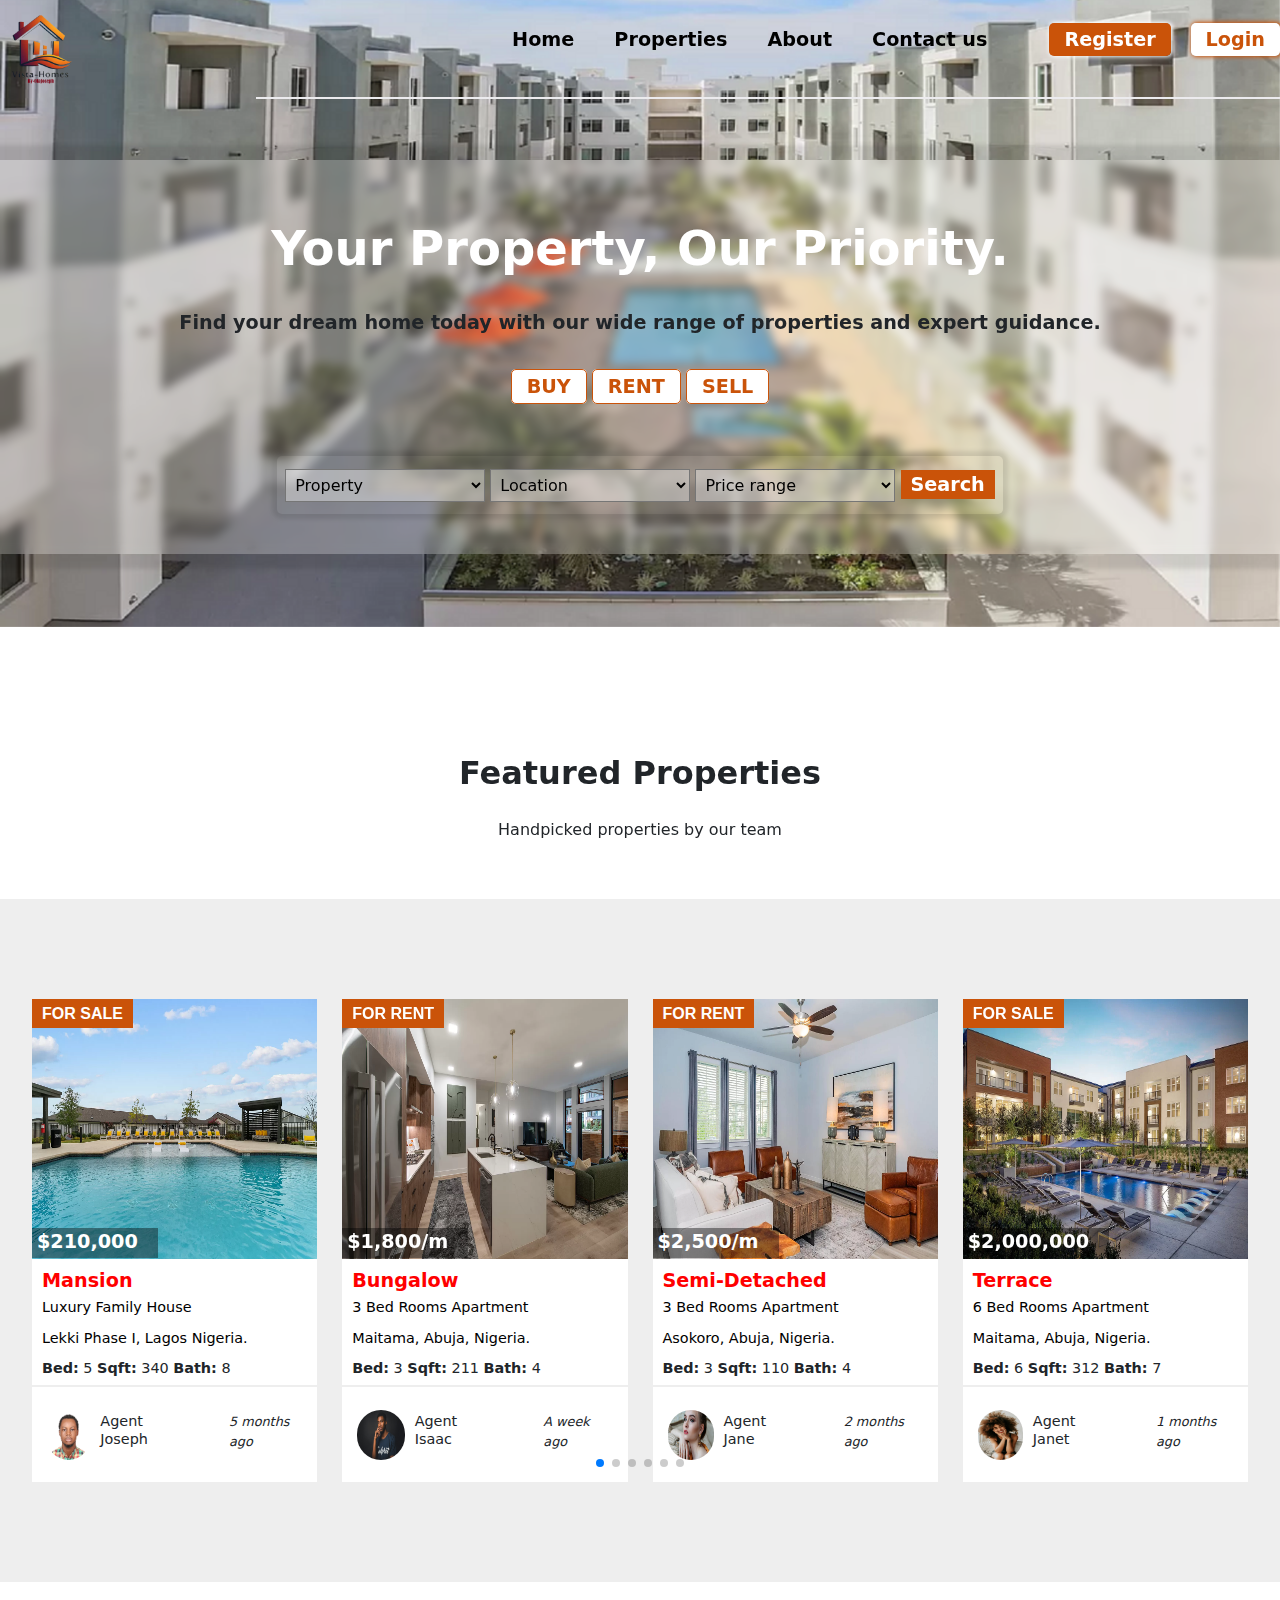
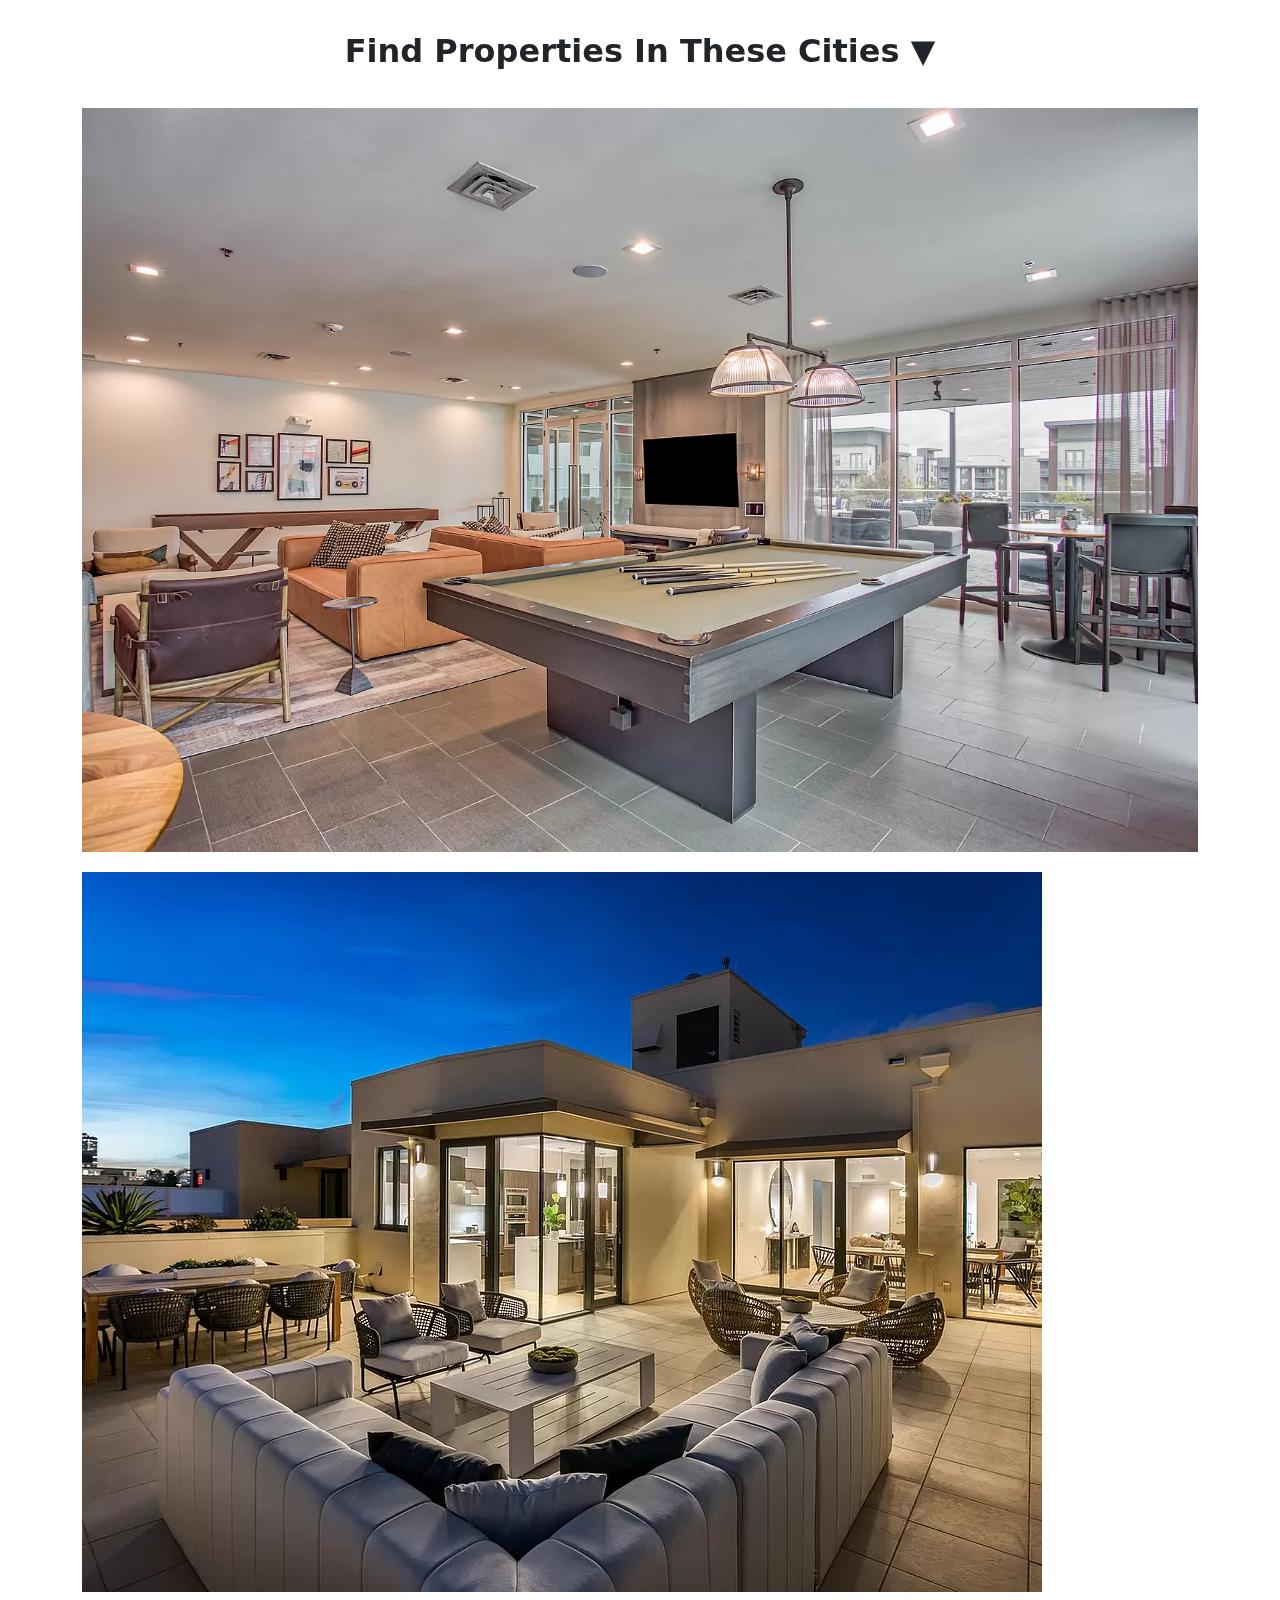
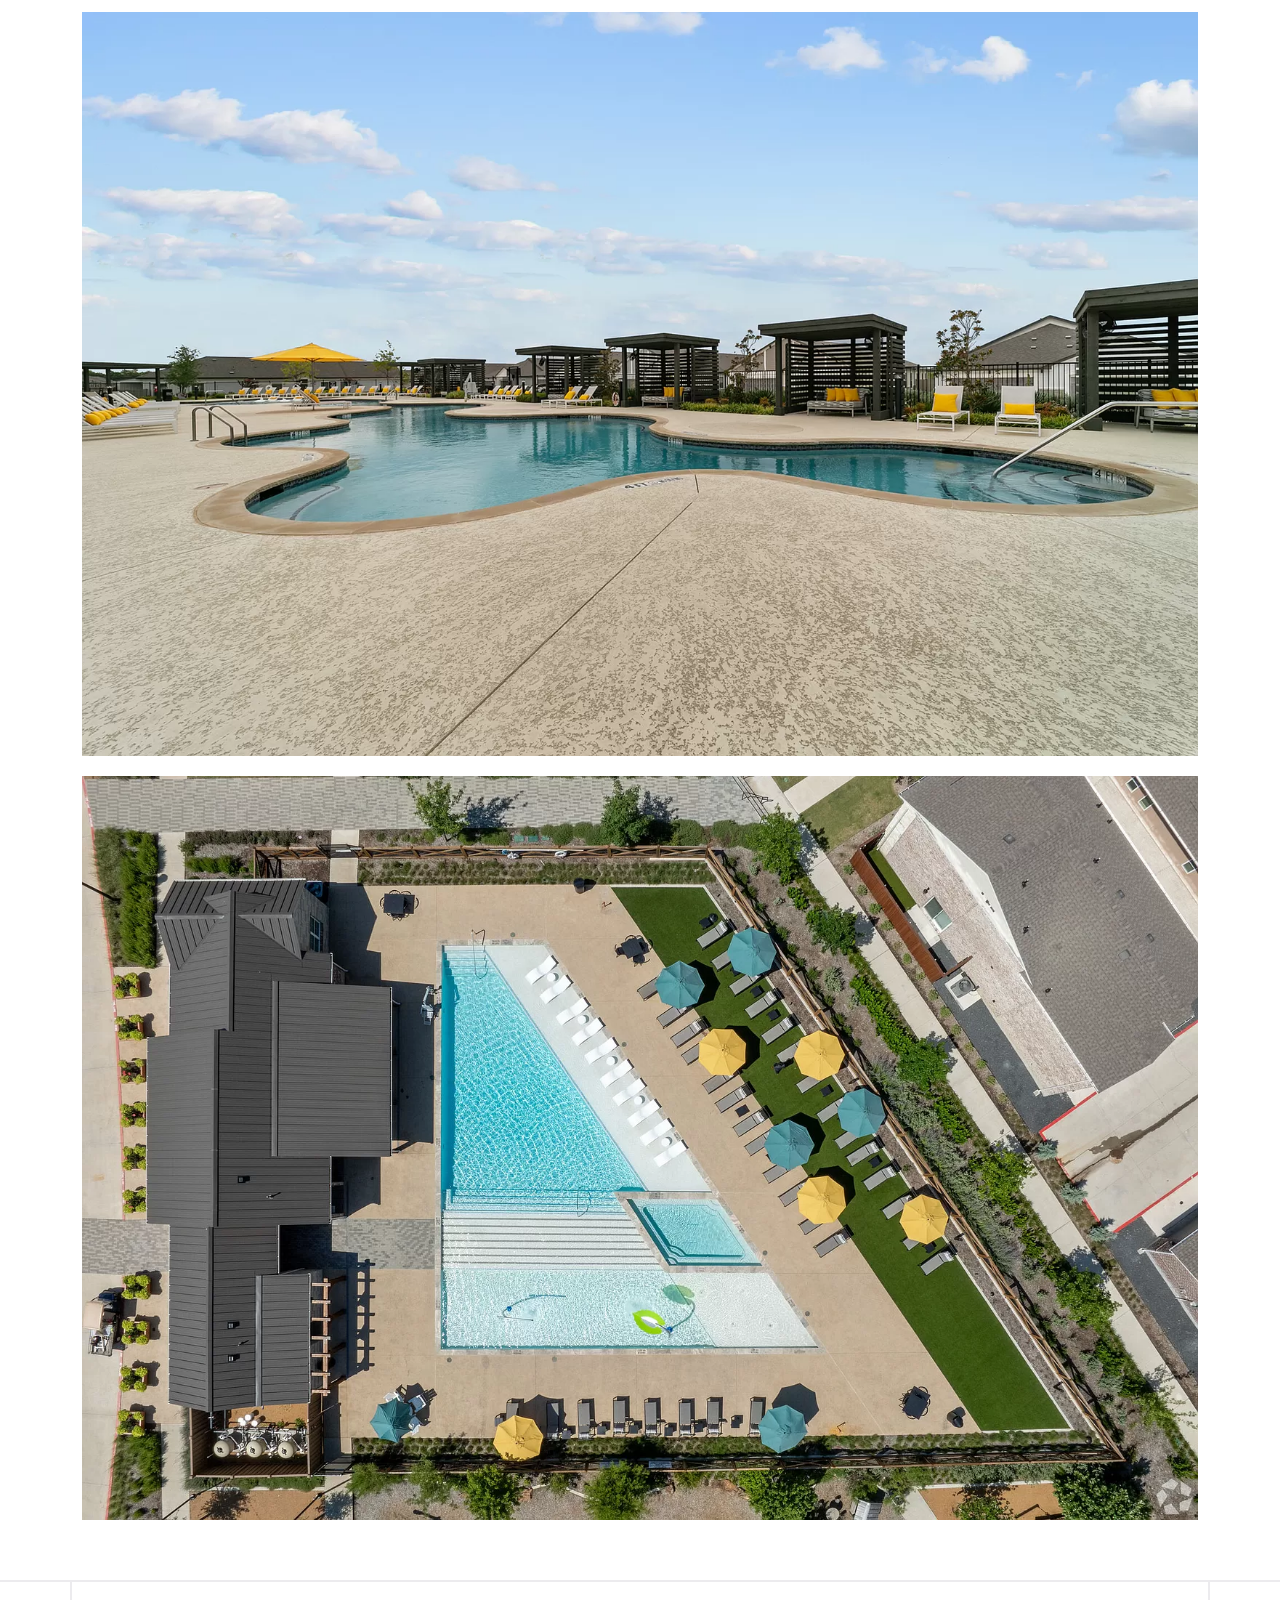
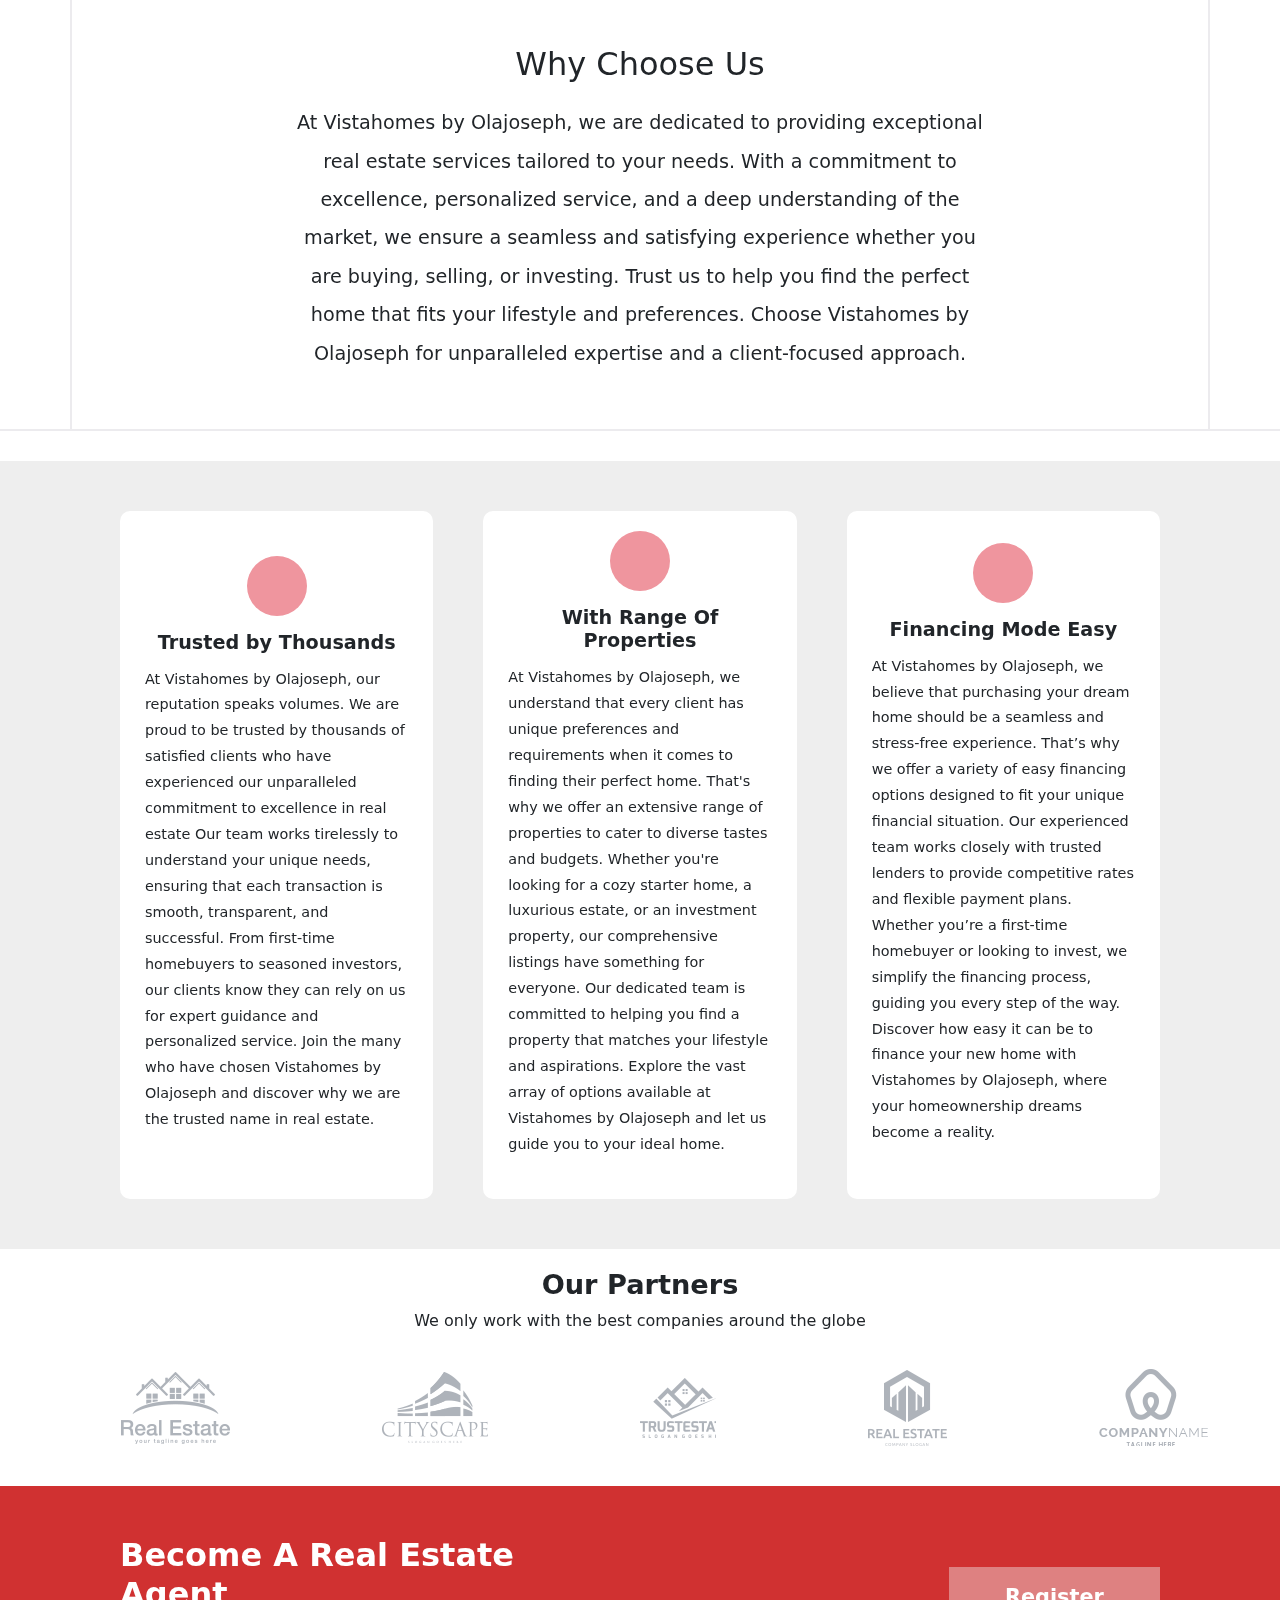
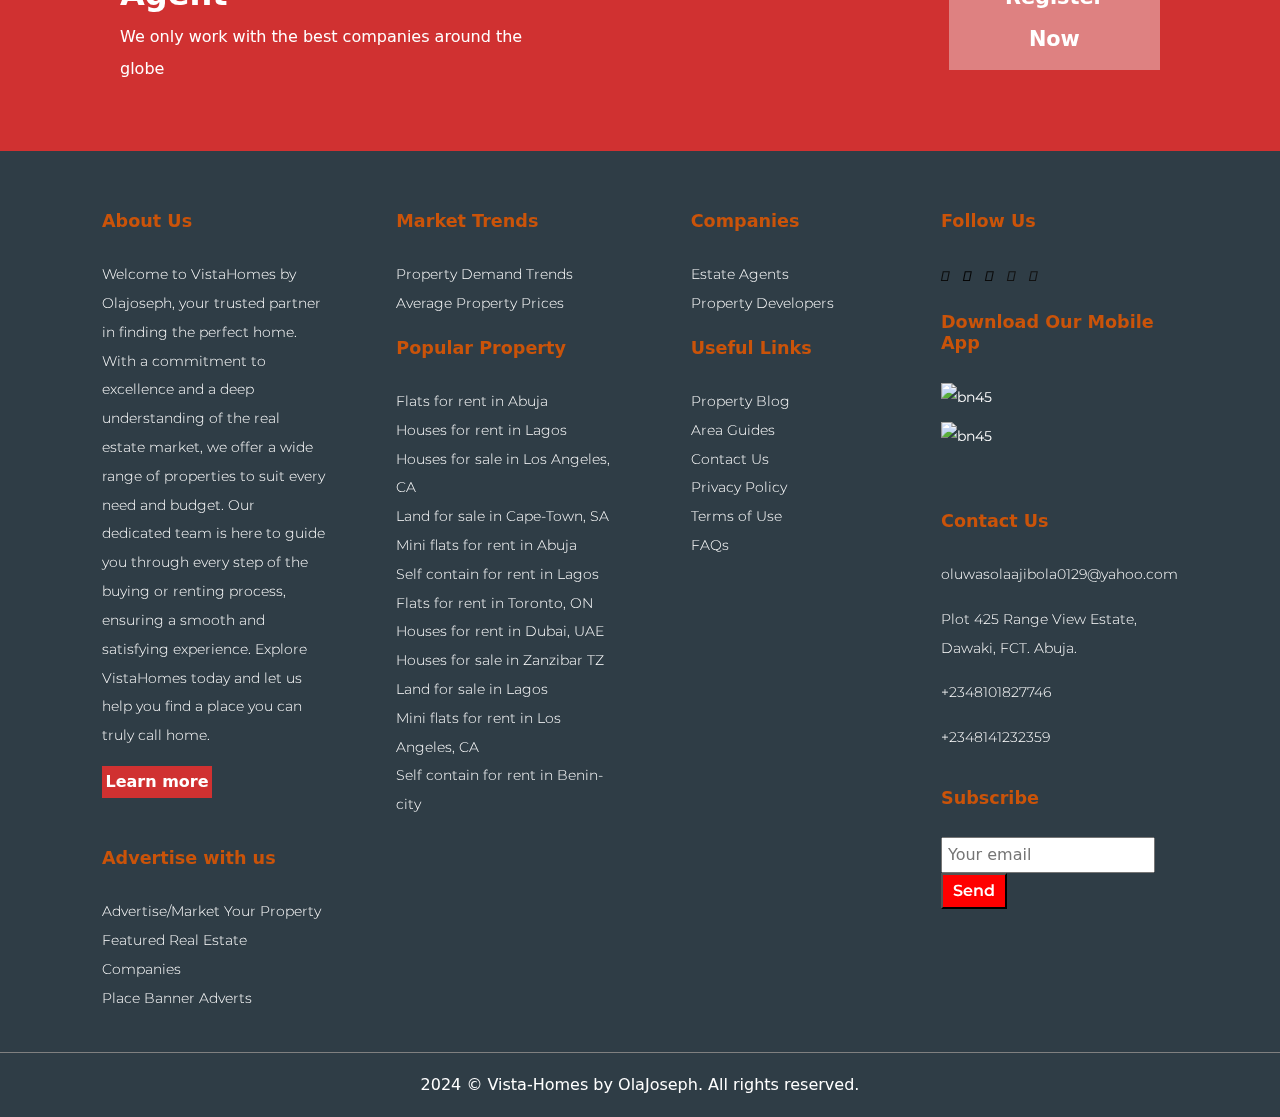
==== index.html @ ca560716 "Add files via upload" ====
<!DOCTYPE html> 
<html lang="en">
<head>
    <meta charset="UTF-8">
    <meta name="viewport" content="width=device-width, initial-scale=1.0">
    <title>VistaHomes</title>
    <link rel="stylesheet" href="assets/css/style.css">
    <link rel="stylesheet" href="./assets/css/homepagemedia.css">
    <link rel="stylesheet" href="https://cdnjs.cloudflare.com/ajax/libs/font-awesome/4.7.0/css/font-awesome.min.css">
    <link href="https://cdn.jsdelivr.net/npm/bootstrap@5.3.3/dist/css/bootstrap.min.css" rel="stylesheet" integrity="sha384-QWTKZyjpPEjISv5WaRU9OFeRpok6YctnYmDr5pNlyT2bRjXh0JMhjY6hW+ALEwIH" crossorigin="anonymous">
    <link rel="stylesheet" href="https://cdn.jsdelivr.net/npm/swiper@11/swiper-bundle.min.css" />
    <link rel="stylesheet" href="https://cdnjs.cloudflare.com/ajax/libs/font-awesome/6.5.2/css/all.min.css" integrity="sha512-SnH5WK+bZxgPHs44uWIX+LLJAJ9/2PkPKZ5QiAj6Ta86w+fsb2TkcmfRyVX3pBnMFcV7oQPJkl9QevSCWr3W6A==" crossorigin="anonymous" referrerpolicy="no-referrer"/>
    <link rel="shortcut icon" href="./assets/images/logo (2).png" type="image/x-icon"/>
</head>
<body>
    <header class="nav-bar">
        <nav class="nav-bar-container">
            <div class="branding">
                <a href="./index.html"><img src="./assets/images/logo (2).png" alt=""></a>
            </div>
            <div class="nav-Menu">
                <ul class="nav-list">
                    <li><a class="hom" href="./index.html">Home</a></li>
                    <li><a href="./properties.html">Properties</a></li>
                    <li><a href="#aboutUs">About</a></li>
                    <li><a href="#footer">Contact us</a></li>
                </ul>
                <ul class="right-nav-list">
                    <li><a href="./register.html" class="bttn">Register</a></li>
                    <li><a href="./login.html" class="bttn bttn-orange-outline">Login</a></li>
                </ul>
            </div>
        </nav>
    </header>

    <!-- Hamburger menu -->
    <div class="mobile-container">
        <!-- Top Navigation Menu -->
        <div class="topnav">
            <div class="mobile-branding">
                <a href="./index.html"><img src="./assets/images/logo (2).png" alt="logo"></a>
            </div>
            <div id="myLinks">
                <ul>
                    <li><a class="hom" href="./index.html">Home</a></li>
                    <li><a href="./properties.html">Properties</a></li>
                    <li><a href="#aboutUs">About</a></li>
                    <li><a href="#footer">Contact us</a></li>
                    <li><a href="./register.html" id="mobile-bttn">Register</a></li>
                    <li><a href="./login.html" id="mobile-bttn" class="outline">Login</a></li>
                </ul>
            </div>
            <a href="javascript:void(0);" class="icon" onclick="myFunction()"><i class="fa fa-bars"></i></a>
        </div>
    </div>

    <!-- Hero Container -->
    <section class="first-section">
        <div class="hero-container">
            <div id="carouselExampleAutoplaying" class="carousel slide" data-bs-ride="carousel">
                <div class="carousel-inner">
                    <div class="carousel-item active">
                        <img src="assets/images/fresh.png" class="d-block w-100 blur-img" alt="..."> 
                    </div>
                    <div class="carousel-item">
                        <img src="assets/images/homepage2 (1).webp" class="d-block w-100 blur-img" alt="...">
                    </div>
                    <div class="carousel-item">
                        <img src="assets/images/homepage2 (3).webp" class="d-block w-100 blur-img" alt="...">
                    </div>
                    <div class="carousel-item">
                        <img src="assets/images/homepage2 (4).webp" class="d-block w-100 blur-img" alt="...">
                    </div>
                </div>
                
                <!-- <button class="carousel-control-prev" type="button" data-bs-target="#carouselExampleAutoplaying" data-bs-slide="prev">
                    <span class="carousel-control-prev-icon" aria-hidden="true"></span>
                    <span class="visually-hidden">Previous</span>
                </button>
                <button class="carousel-control-next" type="button" data-bs-target="#carouselExampleAutoplaying" data-bs-slide="next">
                    <span class="carousel-control-next-icon" aria-hidden="true"></span>
                    <span class="visually-hidden">Next</span>
                </button> -->
            </div>
        </div>

        <div class="top-layer">
            <h2 class="text-xxl text-center">Your Property, Our Priority.</h2>
            <p class="text-lg text-center">Find your dream home today with our wide range of properties and expert guidance.</p>
            <div class="buyBtns">
                <a href="#" class="bttn bttn-orange-outline">BUY</a>
                <a href="#" class="bttn bttn-orange-outline">RENT</a>
                <a href="#" class="bttn bttn-orange-outline">SELL</a>
            </div>
            <div class="search-con">
                <select name="properties" id="properties" class="options">
                    <option value="#">Property</option>
                    <option value="">Duplex</option>
                    <option value="">Bungalow</option>
                    <option value="">Semi-Detatched</option>
                    <option value="">Mansion</option>
                    <option value="">Terrace</option>
                </select> 
                <select name="location" id="location" class="options">
                    <option value="">Location</option>
                    <option value="">Abuja, NG</option>
                    <option value="">Lagos, NG</option>
                    <option value="">Port-Harcout, NG</option>
                    <option value="">Benin-City, NG</option>
                    <option value="">Cape-Town, SA</option>
                    <option value="">Zanzibar, TZ </option>
                    <option value="">Dubai, UAE</option>
                    <option value="">Los Angeles, CA USA</option>
                    <option value="">Toronto, ON</option>
                </select> 
                <select name="price" id="price" class="options">
                    <option value="">Price range</option>
                    <option value="">$1,500 - $20,000</option>
                    <option value="">$20,000 - $100,000</option>
                    <option value="">$100,000 - $500,000</option>
                    <option value="">$500,000 - $1,000,000</option>
                    <option value="">$1,000,000 - $5,000,000</option>
                    <option value="">$5,000,000 - $10,000,000</option>
                </select> 
                <a href="./properties.html" class="bttn" id="bttn-search">Search</a>
            </div>
        </div>
    </section>

    <!-- Section two -->
    <section class="second-section">
        <div class="container">
            <h4 class="text-xl text-center">Featured Properties</h4>
            <h5 class="text-md text-center">Handpicked properties by our team</h5>
        </div>
    </section>

    <!-- Section three (Slider) -->
    <section class="third-section-con">
        <div class="container">
            <div class="swiper mySwiper">
                <div class="swiper-wrapper">
                    <div class="swiper-slide">
                        <div class="image-container">
                            <div class="rent-images">
                                <img src="./assets/images/first home.webp" alt="">
                            </div>
                            <div class="top-layer-text">
                                <h2>FOR SALE</h2>
                                <h5>$210,000</h5>
                            </div>   
                        </div>
                        <div class="location-container">
                            <h4>Mansion</h4>
                            <a href="#"><p>Luxury Family House</p></a>
                            <a href="#"><p><i class="fa-solid fa-location-dot fa-sm"></i> Lekki Phase I, Lagos Nigeria.</p></a>
                            <span> <strong>Bed:</strong> 5 <strong>Sqft:</strong> 340 <strong>Bath:</strong> 8 </span>
                        </div>
                        <div class="agent-container">
                            <div class="agent-img1">
                                <img src="./assets/images/agent ola.png" alt="">
                            </div>
                            <div class="agent-name">
                                <h3>Agent Joseph</h3>
                                <p>5 months ago</p>
                            </div>
                        </div>
                    </div>
    
                    <div class="swiper-slide">
                        <div class="image-container">
                            <div class="rent-images">
                                <img src="./assets/images/second home1.webp" alt="">
                            </div>
                            <div class="top-layer-text">
                                <h2>FOR RENT</h2>
                                <h5>$1,800/m</h5>
                            </div>   
                        </div>
                        <div class="location-container">
                            <h4>Bungalow</h4>
                            <a href="#"><p>3 Bed Rooms Apartment</p></a>
                            <a href="#"><p><i class="fa-solid fa-location-dot fa-sm"></i> Maitama, Abuja, Nigeria.</p></a>
                            <span> <strong>Bed:</strong> 3 <strong>Sqft:</strong> 211 <strong>Bath:</strong> 4 </span>
                        </div>
                        <div class="agent-container">
                            <div class="agent-img1">
                                <img src="./assets/images/agent (2).jpg" alt="">
                            </div>
                            <div class="agent-name">
                                <h3>Agent Isaac</h3>
                                <p>A week ago</p>
                            </div>
                        </div>
                    </div>
    
                    <div class="swiper-slide">
                        <div class="image-container">
                            <div class="rent-images">
                                <img src="./assets/images/seve.webp" alt="">
                            </div>
                            <div class="top-layer-text">
                                <h2>FOR RENT</h2>
                                <h5>$2,500/m</h5>
                            </div>   
                        </div>
                        <div class="location-container">
                            <h4>Semi-Detached</h4>
                            <a href="#"><p>3 Bed Rooms Apartment</p></a>
                            <a href="#"><p><i class="fa-solid fa-location-dot fa-sm"></i> Asokoro, Abuja, Nigeria.</p></a>
                            <span> <strong>Bed:</strong> 3 <strong>Sqft:</strong> 110 <strong>Bath:</strong> 4 </span>
                        </div>
                        <div class="agent-container">
                            <div class="agent-img1">
                                <img src="./assets/images/agent (4).jpg" alt="">
                            </div>
                            <div class="agent-name">
                                <h3>Agent Jane</h3>
                                <p>2 months ago</p>
                            </div>
                        </div>
                    </div>
    
                    <div class="swiper-slide">
                        <div class="image-container">
                            <div class="rent-images">
                                <img src="./assets/images/third home1.webp" alt="">
                            </div>
                            <div class="top-layer-text">
                                <h2>FOR SALE</h2>
                                <h5>$2,000,000</h5>
                            </div>   
                        </div>
                        <div class="location-container">
                            <h4>Terrace</h4>
                            <a href="#"><p>6 Bed Rooms Apartment</p></a>
                            <a href="#"><p><i class="fa-solid fa-location-dot fa-sm"></i> Maitama, Abuja, Nigeria.</p></a>
                            <span> <strong>Bed:</strong> 6 <strong>Sqft:</strong> 312 <strong>Bath:</strong> 7 </span>
                        </div>
                        <div class="agent-container">
                            <div class="agent-img1">
                                <img src="./assets/images/agent (10).jpg" alt="">
                            </div>
                            <div class="agent-name">
                                <h3>Agent Janet</h3>
                                <p>1 months ago</p>
                            </div>
                        </div>
                    </div>
    
                    <div class="swiper-slide">
                        <div class="image-container">
                            <div class="rent-images">
                                <img src="./assets/images/eight home1.webp" alt="">
                            </div>
                            <div class="top-layer-text">
                                <h2>FOR SALE</h2>
                                <h5>$2,500,000</h5>
                            </div>   
                        </div>
                        <div class="location-container">
                            <h4>Fully-Detached</h4>
                            <a href="#"><p>5 Bed Rooms Apartment</p></a>
                            <a href="#"><p><i class="fa-solid fa-location-dot fa-sm"></i> Los Angeles, CA, USA</p></a>
                            <span> <strong>Bed:</strong> 5 <strong>Sqft:</strong> 212 <strong>Bath:</strong> 6 </span>
                        </div>
                        <div class="agent-container">
                            <div class="agent-img1">
                                <img src="./assets/images/agent (8).jpg" alt="">
                            </div>
                            <div class="agent-name">
                                <h3>Agent James</h3>
                                <p>2 days ago</p>
                            </div>
                        </div>
                    </div>

                    <div class="swiper-slide">
                        <div class="image-container">
                            <div class="rent-images">
                                <img src="./assets/images/beach house1.webp" alt="">
                            </div>
                            <div class="top-layer-text">
                                <h2>FOR RENT</h2>
                                <h5>$1,050/night</h5>
                            </div>   
                        </div>
                        <div class="location-container">
                            <h4>Beach House</h4>
                            <a href="#"><p>4 Bed Rooms with gym</p></a>
                            <a href="#"><p><i class="fa-solid fa-location-dot fa-sm"></i> Dubai, UAE</p></a>
                            <span> <strong>Bed:</strong> 4 <strong>Sqft:</strong> 112 <strong>Bath:</strong> 5 </span>
                        </div>
                        <div class="agent-container">
                            <div class="agent-img1">
                                <img src="./assets/images/agent (6).jpg" alt="">
                            </div>
                            <div class="agent-name">
                                <h3>Agent Sima</h3>
                                <p>5 days ago</p>
                            </div>
                        </div>
                    </div>
    
                    <div class="swiper-slide">
                        <div class="image-container">
                            <div class="rent-images">
                                <img src="./assets/images/fifth home1.webp" alt="">
                            </div>
                            <div class="top-layer-text">
                                <h2>FOR RENT</h2>
                                <h5>$1,850/m</h5>
                            </div>   
                        </div>
                        <div class="location-container">
                            <h4>Bungalow</h4>
                            <a href="#"><p>3 Bed Rooms with gym</p></a>
                            <a href="#"><p><i class="fa-solid fa-location-dot fa-sm"></i> Cape-Town, SA</p></a>
                            <span> <strong>Bed:</strong> 3 <strong>Sqft:</strong> 112 <strong>Bath:</strong> 3 </span>
                        </div>
                        <div class="agent-container">
                            <div class="agent-img1">
                                <img src="./assets/images/agent (3).jpg" alt="">
                            </div>
                            <div class="agent-name">
                                <h3>Agent Zoe</h3>
                                <p>5 weeks ago</p>
                            </div>
                        </div>
                    </div>
    
                    <div class="swiper-slide">
                        <div class="image-container">
                            <div class="rent-images">
                                <img src="./assets/images/fourth home4.webp" alt="">
                            </div>
                            <div class="top-layer-text">
                                <h2>FOR SALE</h2>
                                <h5>$125,000</h5>
                            </div>   
                        </div>
                        <div class="location-container">
                            <h4>Semi-Detached</h4>
                            <a href="#"><p>4 Bed Rooms Apartment</p></a>
                            <a href="#"><p><i class="fa-solid fa-location-dot fa-sm"></i> Toronto, ON Canada</p></a>
                            <span> <strong>Bed:</strong> 4 <strong>Sqft:</strong> 112 <strong>Bath:</strong> 5 </span>
                        </div>
                        <div class="agent-container">
                            <div class="agent-img1">
                                <img src="./assets/images/agent (7).jpg" alt="">
                            </div>
                            <div class="agent-name">
                                <h3>Agent Comfort</h3>
                                <p>2 weeks ago</p>
                            </div>
                        </div>
                    </div>
    
                    <div class="swiper-slide">
                        <div class="image-container">
                            <div class="rent-images">
                                <img src="./assets/images/second home2.webp" alt="">
                            </div>
                            <div class="top-layer-text">
                                <h2>FOR SALE</h2>
                                <h5>$195,000</h5>
                            </div>   
                        </div>
                        <div class="location-container">
                            <h4>Terrace</h4>
                            <a href="#"><p>2 Bed Rooms Apartment</p></a>
                            <a href="#"><p><i class="fa-solid fa-location-dot fa-sm"></i> Zanzibar, TZ</p></a>
                            <span> <strong>Bed:</strong> 2 <strong>Sqft:</strong> 102 <strong>Bath:</strong> 3 </span>
                        </div>
                        <div class="agent-container">
                            <div class="agent-img1">
                                <img src="./assets/images/agent (5).jpg" alt="">
                            </div>
                            <div class="agent-name">
                                <h3>Agent Hannah</h3>
                                <p>8 weeks ago</p>
                            </div>
                        </div>
                    </div>
                </div>

                <!-- <div class="swiper-button-next" id="swiperBtn"></div> -->
                <!-- <div class="swiper-button-prev" id="swiperBtn"></div> -->
                <div class="swiper-pagination" id="swiperPag"></div>
            </div> 
        </div>
    </section>

    <!-- Section four -->
    <section class="fourth-section-con">
        <div class="container">
            <h2 class="text-xl text-center">Find Properties In These Cities ▼</h2>
            <div class="image-con">
                <div class="property-image-grid-con">
                    <div class="images-container1">
                        <img src="./assets/images/beach house7.webp" alt="beanch-house" class="image">
                        <div class="overlay1">
                            <a href="./property.html"><h5>Los Angeles, CA, USA</h5></a>
                            <p>10 Properties</p>
                        </div>
                    </div>
                    <div class="images-container1">
                        <img src="./assets/images/eight home1.webp" alt="beanch-house" class="image">
                        <div class="overlay1">
                            <a href="./property.html"><h5>Lagos, Nigeria</h5></a>
                            <p>25 Properties</p>
                        </div>
                    </div>
                    <div class="images-container1">
                        <img src="./assets/images/first home2.webp" alt="beanch-house" class="image">
                        <div class="overlay1">
                            <a href="./property.html"><h5>Abuja, Nigeria</h5></a>
                            <p>32 Properties</p>
                        </div>
                    </div>
                    <div class="images-container1">
                        <img src="./assets/images/fifth home7.webp" alt="beanch-house" class="image">
                        <div class="overlay1">
                            <a href="./property.html"><h5>Dubai, UAE</h5></a>
                            <p>12 Properties</p>
                        </div>
                    </div>
                </div> 
            </div>
        </div>
    </section>

    <!-- Fifth Section -->
    <section class="fifth-section-con" id="aboutUs">
        <div class="container">
            <h2 class="text lg-text-center">Why Choose Us</h2>
            <p class="text-md">At Vistahomes by Olajoseph, we are dedicated to providing exceptional real estate services tailored to your needs. With a commitment to excellence, personalized service, and a deep understanding of the market, we ensure a seamless and satisfying experience whether you are buying, selling, or investing. Trust us to help you find the perfect home that fits your lifestyle and preferences. Choose Vistahomes by Olajoseph for unparalleled expertise and a client-focused approach.</p>
        </div>
    </section>

    <!-- Sixth section -->
    <section class="sixth-section-con">
        <div class="container">
            <div class="sixth-grid-container">
                <div class="why-choose-us1-con1">
                    <div class="icons-con">
                        <i class="fa-solid fa-people-roof fa-2xl" style="color: #f40b0b;"></i>
                    </div>
                    <h3 class="text-lg text-center">Trusted by Thousands</h3>
                    <p class="text-sm-text-center">At Vistahomes by Olajoseph, our reputation speaks volumes. We are proud to be trusted by thousands of satisfied clients who have experienced our unparalleled commitment to excellence in real estate Our team works tirelessly to understand your unique needs, ensuring that each transaction is smooth, transparent, and successful. <span>From first-time homebuyers to seasoned investors, our clients know they can rely on us for expert guidance and personalized service. Join the many who have chosen Vistahomes by Olajoseph and discover why we are the trusted name in real estate.</span></p>
                </div>
                <div class="why-choose-us1-con2">
                    <div class="icons-con">
                        <i class="fa-solid fa-chart-line fa-2xl" style="color: #f40b0b;"></i>    
                    </div>
                    <h3 class="text-lg text-center">With Range Of Properties</h3>
                    <p class="text-sm-text-center">At Vistahomes by Olajoseph, we understand that every client has unique preferences and requirements when it comes to finding their perfect home. That's why we offer an extensive range of properties to cater to diverse tastes and budgets. Whether you're looking for a cozy starter home, a luxurious estate, or an investment property, our comprehensive listings have something for everyone. <span>Our dedicated team is committed to helping you find a property that matches your lifestyle and aspirations. Explore the vast array of options available at Vistahomes by Olajoseph and let us guide you to your ideal home.</span></p>
                </div>
                <div class="why-choose-us1-con3">
                    <div class="icons-con">
                        <i class="fa-solid fa-comments-dollar fa-2xl" style="color: #f40b0b;"></i>
                    </div>
                    <h3 class="text-lg text-center">Financing Mode Easy</h3>
                    <p class="text-sm-text-center">At Vistahomes by Olajoseph, we believe that purchasing your dream home should be a seamless and stress-free experience. That’s why we offer a variety of easy financing options designed to fit your unique financial situation. Our experienced team works closely with trusted lenders to provide competitive rates and flexible payment plans. <span>Whether you’re a first-time homebuyer or looking to invest, we simplify the financing process, guiding you every step of the way. Discover how easy it can be to finance your new home with Vistahomes by Olajoseph, where your homeownership dreams become a reality.</span></p>
                </div>
            </div>
        </div>
    </section>

    <!-- Seventh section -->
    <section class="seventh-section-container">
        <div class="container">
            <h4 class="text-lg text-center">Our Partners</h4>
            <p class="text-md text-center">We only work with the best companies around the globe</p>
            <div class="partners-logo-con">
                <img src="./assets/images/partner logo/brand06-5eaaa10e.png" alt="realestate">
                <img src="./assets/images/partner logo/brand03-6c4c1888.png" alt="cityscape">
                <img src="./assets/images/partner logo/download (1).png" alt="">
                <img src="./assets/images/partner logo/download (2).png" alt="">
                <img src="./assets/images/partner logo/download.png" alt="">
            </div>
        </div>
    </section>

    <!-- Last section -->
    <section class="last-section-con">
        <div class="container">
            <div class="text-con">
                <h2 class="text-xl">Become A Real Estate Agent</h2>
                <p class="text-md">We only work with the best companies around the globe</p>
            </div>
            <button type="button">Register Now</button>
        </div>
    </section>

    <!-- Footer -->
    <footer class="footer-container" id="footer">
        <div class="container">
            <div class="footer-grid-container">
                <div class="footer-menu1">
                    <h3 class="text-md">About Us</h3>
                    <p class="text-sm">Welcome to VistaHomes by Olajoseph, your trusted partner in finding the perfect home. With a commitment to excellence and a deep understanding of the real estate market, we offer a wide range of properties to suit every need and budget. Our dedicated team is here to guide you through every step of the buying or renting process, ensuring a smooth and satisfying experience. Explore VistaHomes today and let us help you find a place you can truly call home.</p>
                    <button type="button">Learn more</button>
                    <h3 class="text-md">Advertise with us</h3>
                    <a href="#" class="text-sm">Advertise/Market Your Property</a>
                    <a href="#" class="text-sm">Featured Real Estate Companies</a>
                    <a href="#" class="text-sm">Place Banner Adverts</a>
                </div>

                <div class="footer-menu2">
                    <h3 class="text-md">Market Trends</h3>
                    <a href="#" class="text-sm">Property Demand Trends</a>
                    <a href="#" class="text-sm">Average Property Prices</a>
                    <h3 class="text-md">Popular Property</h3>
                    <a href="#" class="text-sm">Flats for rent in Abuja</a>
                    <a href="#" class="text-sm">Houses for rent in Lagos</a> 
                    <a href="#" class="text-sm">Houses for sale in Los Angeles, CA</a>
                    <a href="#" class="text-sm">Land for sale in Cape-Town, SA</a>
                    <a href="#" class="text-sm">Mini flats for rent in Abuja</a>
                    <a href="#" class="text-sm">Self contain for rent in Lagos</a>
                    <a href="#" class="text-sm">Flats for rent in Toronto, ON</a>
                    <a href="#" class="text-sm">Houses for rent in Dubai, UAE</a>
                    <a href="#" class="text-sm">Houses for sale in Zanzibar TZ</a>
                    <a href="#" class="text-sm">Land for sale in Lagos</a>
                    <a href="#" class="text-sm">Mini flats for rent in Los Angeles, CA</a>
                    <a href="#" class="text-sm">Self contain for rent in Benin-city</a>
                </div>
                <div class="footer-menu3">
                    <h3 class="text-md">Companies</h3>
                    <a href="#" class="text-sm">Estate Agents</a>
                    <a href="#" class="text-sm">Property Developers</a>
                    <h3 class="text-md">Useful Links</h3>
                    <a href="#" class="text-sm">Property Blog</a>
                    <a href="#" class="text-sm">Area Guides</a>
                    <a href="#" class="text-sm">Contact Us</a>
                    <a href="#" class="text-sm">Privacy Policy</a>
                    <a href="#" class="text-sm">Terms of Use</a>
                    <a href="#" class="text-sm">FAQs</a>
                </div>
                <div class="footer-menu4">
                    <h3 class="text-md">Follow Us</h3>
                    <div class="social-link">
                        <a href=""><i class="fa-brands fa-instagram fa-xl" style="color: #0c0d0d;"></i> </a> 
                        <a href=""><i class="fa-brands fa-twitter fa-xl" style="color: #050505;"></i> </a>
                        <a href=""><i class="fa-brands fa-facebook fa-xl" style="color: #0a0a0a;"></i> </a>
                        <a href=""><i class="fa-brands fa-linkedin fa-xl" style="color: #121212;"></i> </a> 
                        <a href=""><i class="fa-brands fa-youtube fa-xl" style="color: #121212;"></i> </a>
                    </div>
                    <h3 class="text-md">Download Our Mobile App</h3>
                    <a href="#" tabIndex="0"><img class="apple-Btn" src="https://developer.apple.com/assets/elements/badges/download-on-the-app-store.svg"alt="bn45"/></a>
                    <a href="#" tabIndex="0"><img class="andriod-Btn" src="https://upload.wikimedia.org/wikipedia/commons/thumb/7/78/Google_Play_Store_badge_EN.svg/2560px-Google_Play_Store_badge_EN.svg.png" alt="bn45"/></a>  
                    <h3 class="text-md">Contact Us</h3>
                    <p class="text-sm">oluwasolaajibola0129@yahoo.com</p>
                    <p class="text-sm">Plot 425 Range View Estate, Dawaki, FCT. Abuja.</p>
                    <p class="text-sm">+2348101827746</p>
                    <p class="text-sm">+2348141232359</p>
                    <h3 class="text-md">Subscribe</h3>
                    <div class="email-us">
                        <input type="email" placeholder="Your email">
                        <button type="submit">Send</button>
                    </div> 
                </div>
            </div>
        </div>
        <div class="copywrite">
            <p class="text-md text-center">2024 © Vista-Homes by OlaJoseph. All rights reserved.</p>
        </div>
    </footer>

    <script src="https://cdn.jsdelivr.net/npm/swiper@11/swiper-bundle.min.js"></script>
    <script src="https://cdn.jsdelivr.net/npm/bootstrap@5.3.3/dist/js/bootstrap.bundle.min.js" integrity="sha384-YvpcrYf0tY3lHB60NNkmXc5s9fDVZLESaAA55NDzOxhy9GkcIdslK1eN7N6jIeHz" crossorigin="anonymous"></script>
    <script src="assets/js/scripts.js"></script>
</body>
</html>
---- assets/css/style.css ----
@import url('https://fonts.googleapis.com/css2?family=EB+Garamond:ital,wght@0,400..800;1,400..800&family=Montserrat:ital,wght@0,100..900;1,100..900&display=swap');

*{
    margin: 0%;
    padding: 0%;
    box-sizing: border-box;
}

body{
    font-family: Arial, Helvetica, sans-serif;
    line-height: 1.4;
    font-size: 16px;
}

body a{
    color: black;
    text-decoration: none;
}
img{
    max-width: 100%;
}


.nav-bar ul{
    list-style: none;
} 

/* Header */
.nav-bar{
    height: auto;
    /* background-color: aqua; */
    z-index: 2;
    position: fixed;
    top: 0;
    left: 0;
    right: 0;
}
.branding{
    height: auto;
    width: 20%;
    /* background-color: blueviolet; */
    display: flex;
    justify-content: start;
    align-items: center;

}
.branding img{
    height: 80%;
    width: 80px;
}
.nav-bar ul{
    display: flex;
    /* gap: 50px; */
}
.nav-bar .nav-list{
    gap: 40px;
}
.nav-bar .nav-list a{
    font-size: 1.2rem;
    font-weight: 700;
}
.nav-bar .nav-list a:hover{
    color: rgb(202, 83, 9);
}
.nav-bar .right-nav-list{
    gap: 20px;
}
.nav-Menu{
    width: 80%;
    height: 100%;
    display: flex;
    padding: 26px 0;
    justify-content: flex-end;
    align-items: center;
    gap: 30px;
    border-bottom: solid 2px rgb(236, 235, 238);
    /* background-color: blue; */
}

/* .hom{
    border: solid 2px rgb(202, 83, 9);
    padding: 6px 10px;
    border-radius: 5px;
} */

.mobile-container{
    display: none;
}



/* Mobile menu */
@media (max-width: 960px){
    .nav-bar .nav-bar-container{
        display: none;
    }
    .mobile-container{
        display: block;
    }

    #mobile-bttn{
        font-size: 1.2rem;
        color: white;
        background-color: rgb(202, 83, 9);
        border-radius: 5px;
        font-weight: 600;
        border: none;
        cursor: pointer;
        box-shadow: 1px 0px 4px 1px;
        padding: 8px 2px;
        width: 100px;
        margin-top: 20px;
    }
    #myLinks ul .outline{
        background-color: white;
        border-color: rgb(202, 83, 9);
        color: rgb(202, 83, 9);
    }
    #mobile-bttn:hover{
        opacity: 0.8;
    }
    
    
}

.mobile-container {
    margin: auto;
    border-bottom: solid 1px rgb(214, 179, 157);
    background-color: rgb(0,0,0, 0.2);
    color: white;
    transition: all 0.3s ease-in-out;
    z-index: 3;
    margin-bottom: 2.8rem;

}
.topnav .mobile-branding{
    display: flex;
    justify-content: center;
    align-items: start;
    padding-top: -10px;
}
.topnav img{
    height: 50px;
    width: 60px;
    margin-left: 10px;
}
.topnav{
    overflow: hidden;
    position: relative;
    transition: all 0.3s ease-in-out;
}

.topnav #myLinks {
    display: none;
    transition: all 0.3s ease-in-out;
    background-color: white;
    padding: 15px 0px 30px 0px;
}
.topnav ul{
    display: flex;
    flex-direction: column;
    justify-content: center;
    align-items: center;
}
.topnav ul li{
    list-style: none;
    margin-left: -1rem;
    /* background-color: #eee; */
}
.topnav a{
    color: black;
    padding: 7px 0;
    text-decoration: none;
    font-weight: 700;
    font-size: 1.2rem;
    display: block;
    text-align: center;
    line-height: 1;
}
.topnav a:hover{
    color: rgb(202, 83, 9);
}
.topnav a.icon {
    height: fit-content;
    font-size: 1.8rem;
    background-color: #ddd;
    margin-right: 20px;
    margin-top: 10px;
    padding: 5px 10px;
    display: block;
    position: absolute;
    right: 0;
    top: 0;
}

.topnav a.icon:hover {
    opacity: 0.5;
}


/* First Section */
.first-section{
    display: flex;
    flex-direction: column;
    justify-content: center;
    align-items: center;
    z-index: -1;
    /* background-color: aquamarine; */
}

.hero-container{
    height: 100%;
    width: 100%;
    /* background-color: rgb(195, 193, 199); */
    position: absolute;
    /* background-color: black; */
    z-index: -2;
}

.carousel-inner img{
    height: 50rem;
    /* margin-top: 2rem; */
}

.top-layer{
    line-height: 3;
    padding: 40px 0;
    margin-top: 10rem;
    width: 100%;
    position: relative;
    /* background-color: rgb(37, 9, 219); */
    background: rgba(255, 255, 255, 0.212);
    backdrop-filter: blur(5px);
    box-shadow: 0 0 4px 15px rgba(0, 0, 0, 0.1);
    display: flex;
    flex-direction: column;
    justify-content: center;
    align-items: center;
    /* margin-bottom: 20rem; */
}
.top-layer h2{
    color: white;
    line-height: 2;
}
.top-layer p{
    font-size: 1.2rem;
    font-weight: 700;
    line-height: 2;
}

.buyBtns a{
    box-shadow: none;
    border: solid 1px rgb(202, 83, 9);
}
.buyBtns a:hover{
    transition: .3s;
    background-color: rgb(202, 83, 9);
    color: white;
}

.search-con{
    margin-top: 40px;
    border-radius: 5px;
    border: solid 5px black;
    box-shadow: 0 0 4px 5px rgba(0, 0, 0, 0.1);
    border: none;
    padding: 0 8px;
}

.search-con select{
    padding: 5px;
    width: 200px;
    background: rgba(255, 255, 255, 0.212);
    backdrop-filter: blur(10px);
}

#bttn-search{
    padding: 3px 10px;
    border-radius: 0;
    box-shadow: none;
    /* background-color: blue; */
}

/* Section two*/
.second-section{
    margin-top: 10rem;
    /* background-color: blue; */
    padding: 20px;
}
.second-section .container h4{
    font-weight: 700;
}
.second-section .container{
    flex-direction: column;
}
.second-section h5{
    font-weight: 500;
    margin: 20px auto;
}

/* Third section (slider) */
.third-section-con{
    background: #eee;
    padding: 20px 0;
    margin: 0 auto;
}

.third-section-con .container{
    max-width: 100%;
    padding: 80px 0;
}

.swiper-slide img{
    /* background: white; */
    width: fit-content;
}
.swiper{
    width: 95%;
    /* height: 92%; */
}

.top-layer-text{
    position: absolute;
    top: 0;
    right: 0;
    left: 0;
}

.swiper-wrapper h2{
    font-size: 1rem;
    font-weight: 700;
    font-family:Verdana, Geneva, Tahoma, sans-serif;
    background-color: rgb(202, 83, 9);
    color: white;
    padding: 5px 10px;
    width: fit-content;
    /* border-top-right-radius: 5px; */
}
.swiper-wrapper h5{
    font-size: 1.2rem;
    font-weight: 700;
    background-color: rgb(0,0,0, 0.4);
    color: white;
    padding: 2px 20px 5px 5px;
    width: fit-content;
    margin-top: 12.5rem;
    /* border-bottom-right-radius: 5px; */
}
.swiper-wrapper img{
    height:260px;
}
.swiper-wrapper a{
    font-size: .9rem;
    line-height: 1;
    font-weight: 500;
}
.swiper-wrapper a:hover{
    color: red;
}
.swiper-wrapper span{
    font-size: .9rem;
}
.swiper-wrapper h4{
    font-size: 1.2rem;
    font-weight: 700;
    color: red;
}

.swiper-wrapper h3{
    font-size: 1rem;
}

.location-container{
    background-color: white;
    padding: 10px;
    line-height: .5;
    /* width: 20px; */
}
.swiper-wrapper .agent-img1 img{
    width: 50px;
    height: 50px;
    border-radius: 50px;
}
.agent-container{
    padding: 15px;
    background-color:white;
    border-top:solid 2px #eee;
    display: flex;
    align-items: center;
    gap: 10px;
}
.agent-name{
    display: flex;
    align-items: center;
    gap: 50px;
}
.agent-name h3{
    font-size: .9rem;
}
.agent-name p{
    font-size: .8rem;
    margin-top: 10px;
    font-style: italic;
}
/* .swiper .swiper-pagination{
    color: red;
    background: red;
    top: 50px;
} */

/* Fourth section */
.fourth-section-con .container{
    flex-direction: column;
}
.fourth-section-con h2{
    padding: 30px;
}
.property-image-grid-con{
    display: flex;
    flex-wrap: wrap;
    gap: 20px;
}

.images-container1{
    position: relative;
}

.overlay1{
    position: absolute;
    bottom: 0;
    background: rgba(0, 0, 0, 0.5); 
    color: #f1f1f1;
    width: 100%;
    transition: .5s ease;
    opacity:0;
    padding-top: 2%;
    color: white;
    font-size: 20px;
    text-align: center;
}
.overlay1 a{
    text-decoration: none;
    color: red;
}
.overlay1 a:hover{
    text-decoration: underline;
    color: rgb(253, 248, 248);
}
  
.images-container1:hover .overlay1 {
    opacity: 1;
}

/* Fifth section */
.fifth-section-con .container{
    flex-direction: column;
    background-color: white;
    justify-content: center;
    align-items: center;
    border-left: solid 2px rgb(236, 235, 238);
    border-right: solid 2px rgb(236, 235, 238);
    padding: 40px 0;
}

.fifth-section-con{
    margin-top: 40px;
    border-top: solid 2px rgb(236, 235, 238);
    border-bottom: solid 2px rgb(236, 235, 238);
}
.fifth-section-con h2{
    width: fit-content;
    line-height: 2;
    margin-top: 10px;
}
.fifth-section-con p{
    font-size: 1.2rem;
    text-align: center;
    width: 700px;
    line-height: 2;
}

/* Sixth section */
.sixth-section-con{
    background-color: #eee;
    margin-top: 30px;
}
.sixth-section-con .container{
    padding: 50px;
}
.sixth-section-con .icons-con{
    height: 60px;
    width: 60px;
    border-radius: 50%;
    background-color: rgb(239, 149, 158);
    display: flex;
    justify-content: center;
    align-items: center;
    margin-bottom: 15px;
}
.sixth-section-con .icons-con i{
    font-size: 1.4rem;
}
.sixth-section-con h3{
    font-size: 1.2rem;
    font-weight: 700;
}
.sixth-section-con p{
    font-size: .9rem;
    line-height: 1.8;
    font-weight: 500;
    padding: 5px;
}

.why-choose-us1-con1, .why-choose-us1-con2, .why-choose-us1-con3{
    display: flex;
    flex-direction: column;
    justify-content: center;
    align-items: center;
    background-color: white;
    padding: 20px;
    border-radius: 10px;
}
.sixth-grid-container{
    display: grid;
    grid-template-columns: 1fr 1fr 1fr;
    gap: 50px;
}
.why-choose-us1-con1:hover, 
.why-choose-us1-con2:hover,
.why-choose-us1-con3:hover{
    background-color: rgb(232, 69, 69, 0.8);
    color: white;
    transition: .5s;
    font-weight: 450;
}

.why-choose-us1-con1:hover .icons-con, 
.why-choose-us1-con2:hover .icons-con, 
.why-choose-us1-con3:hover .icons-con{
    transform: scale(1.2);
    transition: ease-in-out .5s;
    background-color: #eee;
}

/* Seventh section */
.seventh-section-container .partners-logo-con img{
    margin-right: 7rem;
    padding: 20px;
}
.seventh-section-container .partners-logo-con img:nth-last-child(5){
    margin-left: 10rem;
}
.partners-logo-con{
    display: flex;
    justify-content: center;
    align-items: center;
}

/* Last section */
.last-section-con{
    background-color:  rgb(208, 49, 49);
    color: white;
}
.last-section-con .container{
    flex-direction: row;
    justify-content: space-around;
    align-items: center;
    padding: 50px;
    line-height: 2;
}

.last-section-con button{
    color: white;
    border: none;
    font-weight: 700;
    font-size: 1.3rem;
    background-color: rgb(222, 129, 129);
    padding: 10px 40px;
    margin-left: 25rem;
}
.last-section-con button:hover{
    background-color: rgb(236, 148, 148);
}

/* Footer */
.footer-container{
    background-color: #2f3d46;
    margin-bottom: -1rem;
}
.footer-grid-container{
    display: grid;
    grid-template-columns: 1.2fr 1.2fr 1fr 1.2fr;
    gap: 30px;
    /* padding: 20px 40px; */

}
.footer-grid-container h3{
    color: rgb(202, 83, 9);
    padding: 20px 0;
    font-weight: 600;
    font-size: 1.1rem;
}
.footer-menu1, .footer-menu2, .footer-menu3, .footer-menu4{
    padding: 20px;
    color: white;
    display: flex;
    flex-direction: column;
    line-height: 2;
}
.footer-grid-container a, .footer-grid-container p{
    /* font-weight: 300; */
    font-size: .9rem;
    color: white;
    font-family: "Montserrat", sans-serif;
}

.footer-grid-container a:hover{
    color: red;
}
.footer-grid-container button:hover{
    background-color: rgb(239, 100, 100);
}
.footer-menu1 button{
    width: 110px;
    background-color: rgb(208, 49, 49);
    color: white;
    font-weight: 600;
    border: none;
    margin-bottom: 30px;
}

.footer-menu4 .social-link i{
    margin-right: 10px;
    margin-bottom: 30px;
}
.andriod-Btn{
    margin-top: 10px;
    margin-bottom: 40px;
    width: 120px;
    height: auto;
}
.email-us input{
    padding: 0 5px;
}
.email-us button{
    color: white;
    background-color: red;
    font-size: 1rem;
    font-weight: 600;
    font-family: "Montserrat", sans-serif;
    padding: 0 10px;
}

.copywrite p{
    padding: 20px;
    border-top: solid 1px gray;
    font-size:1rem;
    color: white;
}

/* Utility Class */
.nav-bar-container{
    max-width: 1400px;
    margin: 0 auto;
    display: flex;
    justify-content: space-evenly;
    align-items: center;
}

.container{
    max-width: 1400px;
    display: flex;
    flex-direction: column;
    justify-content: center;
    align-items: center;
    padding: 20px;
    margin: 0 auto;
}

.bttn{
    font-size: 1.2rem;
    color: white;
    background-color: rgb(202, 83, 9);
    border-radius: 5px;
    font-weight: 600;
    border: none;
    cursor: pointer;
    box-shadow: 1px 0px 4px 1px;
    padding: 5px 15px;
}

.bttn:hover{
    opacity: 0.8;
}

.bttn-orange-outline{
    background-color: white;
    border-color: rgb(202, 83, 9);
    color: rgb(202, 83, 9);
}

/* Text Classes */
.text-xxl{
    font-weight: 700;
    font-size: 3rem;
}

.text-xl{
    font-weight: 700;
    font-size: 2rem;
}

.text-lg{
    font-weight: 600;
    font-size: 1.7em;
}

.text-md{
    font-weight: 400;
    font-size: 1rem;
}

.text-sm{
    font-weight: 300;
    font-size: .9rem;
}

.text-center{
    text-align: center;
}
---- assets/css/homepagemedia.css ----
/* Media */
@media screen and (max-width: 1200px){
/* Header */
    /* header{background-color: aqua;padding-top: 10px;} */
    .nav-bar .nav-bar-container{max-width: 1400px; margin: 0 auto; gap: 30px;}
    .branding{justify-content: center;}
    .branding img{height: 60%;width: 60px;}
    .nav-Menu{justify-content: center;margin-left: 10px;}
    .nav-bar .nav-list{gap: 20px;}
    .nav-bar .nav-list a{font-size: 1rem;}
    .nav-bar .right-nav-list{gap: 20px;margin-right: 20px;}
    .nav-Menu{padding: 20px 0;gap: 20px;}
    #bttn-search{align-self: center;font-size: 1.2rem;margin-top: 5px; padding: 3px 5px;}


/* Hero container */
    .top-layer{margin-top: 13rem;}

/* Second section  */
    .second-section{margin-top: 12rem;padding: 10px;}
  
/* Sixth Section */
    .sixth-section-con .container{max-width: 1100px;}
    .sixth-grid-container{gap: 25px;}
    .sixth-grid-container span{display: none;}

/* Seventh section */
    .seventh-section-container .partners-logo-con img{margin-right: 4rem;padding: 20px;}
    .seventh-section-container .partners-logo-con img:nth-last-child(5){margin-left: 5rem;}

/* Last Section */
    .last-section-con .container{padding: 20px;line-height: 2;}
    .last-section-con .container .text-con h2{font-size: 1.8rem; line-height: 2;}
    .last-section-con .container .text-con p{font-size: .9rem;}
    .last-section-con button{font-size: 1rem;padding: 10px 20px;margin-left: 24rem;}

/* Footer */
    .footer-container .container{max-width: 1100px;margin: 0 auto;}
    .footer-grid-container{gap: 10px;}
    .footer-grid-container h3{padding: 10px 0;font-size: 1rem;margin-bottom: -5px;}
    .footer-grid-container a, .footer-grid-container p{font-size: .8rem;color: white;font-family: "Montserrat", sans-serif;}
    .email-us button{padding: 0 30px;margin-top: 10px;}
}
   

@media screen and (max-width: 1100px){
/* Header */
    /* header{background-color: rgb(145, 255, 0);} */
    .nav-bar .nav-bar-container{max-width: 1100px; margin: 0 auto;}
    .branding{justify-content: center;}
    .branding img{height: 60%;width: 60px;}
    .nav-Menu{justify-content: center;margin-left: 20px;}
    .nav-bar .nav-list{gap: 20px;}
    .nav-bar .nav-list a{font-size: 1rem;}
    .nav-bar .right-nav-list{gap: 20px;}
    .nav-Menu{padding: 20px 0;gap: 10px;}
    #bttn-search{align-self: center;font-size: 1.2rem;margin-top: 5px; padding: 3px 5px;}


/* Hero container */
    .top-layer{margin-top: 15rem;}
    .top-layer h2{line-height: 1.5;font-size: 2rem;}
    .top-layer p{font-size: 1.1rem;}

/* Second section  */
    .second-section{margin-top: 13rem;padding: 10px;}
 
/* Fifth section */
    .fifth-section-con p{font-size: 1rem;padding: 15px;}
/* Sixth Section */
    .sixth-section-con .container{max-width: 1100px;}
    .sixth-grid-container{gap: 25px;}
    .why-choose-us1-con1, .why-choose-us1-con2, .why-choose-us1-con3{padding: 15px;}
    .sixth-section-con .icons-con{height: 50px;width: 50px;}
    .sixth-section-con .icons-con i{font-size: 1.2rem;}
    .why-choose-us1-con1:hover .icons-con, 
    .why-choose-us1-con2:hover .icons-con, 
    .why-choose-us1-con3:hover .icons-con{transform: scale(1.2);}
    .sixth-grid-container h3{font-size: .9rem;}
    .sixth-grid-container p{font-size: .8rem;}
    .sixth-grid-container span{display: none;}

/* Seventh section */
    .seventh-section-container .partners-logo-con img{margin-right: 2rem;padding: 20px;}
    .seventh-section-container .partners-logo-con img:nth-last-child(5){margin-left: 2rem;}

/* Last Section */
    .last-section-con .container{padding: 20px;line-height: 2;}
    .last-section-con .container .text-con h2{font-size: 1.5rem; line-height: 2;}
    .last-section-con .container .text-con p{font-size: .8rem;}
    .last-section-con button{font-size: 1.1rem;padding: 5px 8px;margin-left: 10rem;}

/* Footer */
    .footer-container .container{max-width: 1100px;margin: 0 auto;}
    .footer-grid-container{gap: 10px;}
    .footer-grid-container h3{padding: 10px 0;font-size: 1rem;margin-bottom: -5px;}
    .footer-grid-container a, .footer-grid-container p{font-size: .8rem;color: white;font-family: "Montserrat", sans-serif;}
    .email-us button{padding: 0 30px;margin-top: 10px;}
}

@media screen and (max-width: 960px){
/* Header Hamburger menu */ 
    .mobile-container{margin-bottom: -2.5rem; z-index: 999999;}

/* Hero container */
    .hero-container{margin-top: -2.2rem; height: 32.5rem;}
    .carousel-inner img{height: 32.5rem; margin-top: 0rem;}
    .top-layer{margin-top: 6rem;}
    .top-layer h2{line-height: 1.5;font-size: 2rem;}
    .top-layer p{font-size: 1.1rem;}
    .search-con{margin-top: 20px;}
    #bttn-search{align-self: center;font-size: 1.2rem;margin-top: 5px; padding: 3px 5px;}

/* Second section  */
    .second-section{margin-top: 3rem;padding: 10px;}
    .second-section h4{margin-bottom: -.2rem;}
    .second-section h5{margin-bottom: -.3rem;}

 
/* Fifth section */
    .fifth-section-con p{font-size: 1rem;padding: 15px;}

/* Sixth Section */
    .sixth-section-con .container{max-width: 1100px;}
    .sixth-grid-container{gap: 25px;}
    .why-choose-us1-con1, .why-choose-us1-con2, .why-choose-us1-con3{padding: 15px;}
    .sixth-section-con .icons-con{height: 50px;width: 50px;}
    .sixth-section-con .icons-con i{font-size: 1.2rem;}
    .why-choose-us1-con1:hover .icons-con, 
    .why-choose-us1-con2:hover .icons-con, 
    .why-choose-us1-con3:hover .icons-con{transform: scale(1.2);}
    .sixth-grid-container h3{font-size: .9rem;}
    .sixth-grid-container p{font-size: .8rem;}
    .sixth-grid-container span{display: none;}

/* Seventh section */
    .seventh-section-container .partners-logo-con img{margin-right: 2rem;padding: 20px;}
    .seventh-section-container .partners-logo-con img:nth-last-child(5){margin-left: 2rem;}

/* Last Section */
    .last-section-con .container{padding: 20px;line-height: 2;}
    .last-section-con .container .text-con h2{font-size: 1.5rem; line-height: 2;}
    .last-section-con .container .text-con p{font-size: .8rem;}
    .last-section-con button{font-size: 1.1rem;padding: 5px 8px;margin-left: 10rem;}

/* Footer */
    .footer-container .container{max-width: 1100px;margin: 0 auto;}
    .footer-grid-container{gap: 10px; grid-template-columns: 1fr 1fr;}
    .footer-grid-container h3{padding: 10px 0;font-size: 1rem;margin-bottom: -5px; margin: 0;}
    .footer-grid-container a, .footer-grid-container p{font-size: .8rem;color: white;font-family: "Montserrat", sans-serif;}
    .email-us button{padding: 5px 20px;margin-top: 10px;}
    .copywrite p{padding: 20px;font-size:.7rem;}
}
    
@media screen and (max-width: 768px){
/* Header Hamburger menu */ 
    /* .mobile-container{background-color: rgb(16, 73, 231);} */

/* First section */
    .hero-container{margin-top: -2.2rem;}
    .top-layer{line-height: 2;padding: 25px 0;margin-top: 8rem;}
    .top-layer h2{line-height: 1.5;font-size: 2rem;}
    .top-layer p{font-size: .9rem;}
    .search-con{margin-top: 20px;}
    .search-con select{width: 170px;}

/* Second section */
    .second-section{margin-top: 3rem;}

/* Fourth section */
    .fourth-section-con h2{font-size: 1rem;}

/* Fifth section */
    .fifth-section-con .container{padding: 10px 0;}
    .fifth-section-con{margin-top: 20px;}
    .fifth-section-con h2{line-height: 1.4;}
    .fifth-section-con p{font-size: 1rem;width: fit-content;line-height: 2;}


/* Sixth Section */
    .sixth-section-con .container{max-width: 400px;}
    .sixth-grid-container{grid-template-columns: 1fr; gap:3rem;}

/* Seventh section */
    .seventh-section-container{margin:20px 0}
    .partners-logo-con img{height: fit-content; width: 120px;}

/* Last Section */
    .last-section-con .container{max-width: 800px;line-height: 1;}
    .last-section-con .container .text-con p{font-size: .7rem;}
    .last-section-con button{font-size: 1.1rem;padding: 10px 12px;margin-left: 10rem;}

/* Footer */
    .footer-container .container{max-width: 1100px;margin: 0 auto;}
    .footer-grid-container{grid-template-columns: 1fr 1fr; gap: 10px;}
    .footer-grid-container h3{padding: 10px 0;font-size: 1rem;margin-bottom: -5px; margin: 0;}
    .footer-grid-container a, .footer-grid-container p{font-size: .8rem;color: white;font-family: "Montserrat", sans-serif;}
    .email-us button{padding: 5px 20px;margin-top: 10px;}

}
   

@media screen and (max-width: 670px){
/* Header Hamburger menu */ 
    /* .mobile-container{background-color: rgb(60, 1, 4);} */
    .topnav img{height: 40px;width: 60px;}
    .topnav a.icon{font-size: 1.2rem;}

/* First section */
    .hero-container{margin-top: -2.2rem; height: 32.5rem;}
    .carousel-inner img{height: 32.5rem; margin-top: 0rem;}
    .top-layer{line-height: 2;padding: 15px 0;margin-top: 5rem;}
    .top-layer h2{line-height: 1;font-size: 1rem;}
    .top-layer p{font-size: .7rem;line-height: 1.3; max-width: 300px; margin-bottom: -1px;}
    .bttn{font-size: .7rem;padding: 3px 8px; margin-left: 5px; margin-top: 20px;}
    .search-con{ width: 100%; margin-top: 10px;display: flex;flex-direction: column; padding-bottom:10px;}
    .search-con select{width: 90%; margin: 5px auto;}
    #bttn-search{align-self: center;font-size: 1rem; border-radius: 5px; margin-top: 5px;}

/* Second section */
    .second-section{margin-top: 3rem;}

/* Seventh section */
    .seventh-section-container{margin:10px 0}
    .seventh-section-container h4{font-size: 1rem;}
    .seventh-section-container p{font-size: .7rem;}
    .partners-logo-con img{height: fit-content; width: 70px; margin-right: 5px; padding: 5px;margin-left: -2.5rem;}
    .seventh-section-container .partners-logo-con img:first-child {margin-left: 2.5rem;}

/* Last Section */
    .last-section-con .container{max-width: 800px;line-height: 1; margin-top: -1.6rem;}
    .last-section-con .container .text-con p{font-size: .5rem; line-height: 1.3;}
    .last-section-con .container .text-con h2{font-size: .8rem; line-height: 1;}
    .last-section-con button{font-size: .6rem;padding: 6px 5px;margin-left: 1rem;}

/* Footer */
    .footer-container .container{max-width: 1100px;margin: 0 auto; padding: 0;}
    .footer-grid-container{grid-template-columns: 1fr; gap: 10px;}
    .footer-grid-container h3{padding: 10px 0;font-size: 1rem;margin-bottom: -5px; margin: 0;}
    .footer-grid-container a, .footer-grid-container p{font-size: .8rem;color: white;font-family: "Montserrat", sans-serif;}
    .email-us button{padding: 2px 20px;margin-top: 10px;}
    .copywrite p{padding: 20px;font-size:.7rem; font-weight: 300;}

}
 

@media screen and (max-width: 399px){
/* Header Hamburger menu */ 
    /* .mobile-container{background-color: rgb(110, 116, 164);} */
    .topnav img{height: 40px;width: 60px;}
    .topnav a.icon{font-size: 1.2rem;}

/* First section */
    .hero-container{margin-top: -2.2rem; height: 32.5rem;}
    .carousel-inner img{height: 32.5rem; margin-top: 0rem;}
    .top-layer{line-height: 2;padding: 15px 0;margin-top: 5rem;}
    .top-layer h2{line-height: 1;font-size: 1rem;}
    .top-layer p{font-size: .7rem;line-height: 1.3; max-width: 300px; margin-bottom: -1px;}
    .bttn{font-size: .7rem;padding: 3px 8px; margin-left: 5px; margin-top: 20px;}
    .search-con{ width: 100%; margin-top: 10px;display: flex;flex-direction: column; padding-bottom:10px;}
    .search-con select{width: 90%; margin: 5px auto;}
    #bttn-search{align-self: center;font-size: 1rem; border-radius: 5px; margin-top: 5px; padding: 0px 10px}

/* Second section */
    .second-section{margin-top: 3rem;}

/* Seventh section */
    .seventh-section-container{margin:10px 0}
    .seventh-section-container h4{font-size: 1rem;}
    .seventh-section-container p{font-size: .7rem;}
    .partners-logo-con img{height: fit-content; width: 70px; margin-right: 5px; padding: 5px;margin-left: -2.5rem;}
    .seventh-section-container .partners-logo-con img:first-child {margin-left: 2.5rem;}

/* Last Section */
    .last-section-con .container{max-width: 800px;line-height: 1; margin-top: -1.6rem;}
    .last-section-con .container .text-con p{font-size: .5rem; line-height: 1.3;}
    .last-section-con .container .text-con h2{font-size: .8rem; line-height: 1;}
    .last-section-con button{font-size: .6rem;padding: 6px 5px;margin-left: 1rem;}

/* Footer */
    .footer-container .container{max-width: 1100px;margin: 0 auto; padding: 0;}
    .footer-grid-container{grid-template-columns: 1fr; gap: 10px;}
    .footer-grid-container h3{padding: 10px 0;font-size: 1rem;margin-bottom: -5px; margin: 0;}
    .footer-grid-container a, .footer-grid-container p{font-size: .8rem;color: white;font-family: "Montserrat", sans-serif;}
    .email-us button{padding: 2px 20px;margin-top: 10px;}
    .copywrite p{padding: 20px;font-size:.7rem; font-weight: 300;}
}
    
    
@media screen and (max-width: 320px){
/* Header Hamburger menu */ 
    .mobile-container{margin-bottom: 2.5rem;}
    .topnav img{height: 40px;width: 60px;}
    .topnav a.icon{font-size: 1.2rem;}

/* First section */
    .top-layer{line-height: 2;padding: 15px 0;margin-top: 3rem;}
    .top-layer p{font-size: .6rem;line-height: 1.3; max-width: 270px; margin-bottom: -1px;}

/* Second section */
    .second-section h4{font-size: .8rem; margin-bottom: -1rem;}
    .second-section h5{font-size: .8rem; margin-bottom: -.5rem;}

/* Fouth section */
    .fourth-section-con h2{font-size: .9rem;}
 
/* Fifth section */
    .fifth-section-con p{font-size: .7rem; line-height: 1.5;}

/* Sixth section  */
    .sixth-grid-container h3{font-size: .8rem; line-height: 1;}
    .sixth-grid-container p{font-size: .7rem; line-height: 1.5;}


/* Last section */
    .last-section-con button{font-size: .5rem;padding: 6px 5px;margin-left: 1rem; margin-top: -.8rem;}

/* Footer */
    .footer-container .container{max-width: 1100px;margin: 0 auto; padding: 0;}
    .footer-grid-container{grid-template-columns: 1fr; gap: 10px;}
    .footer-grid-container h3{padding: 10px 0;font-size: 1rem;margin-bottom: -5px; margin: 0;}
    .footer-grid-container a, .footer-grid-container p{font-size: .8rem;color: white;font-family: "Montserrat", sans-serif;}
    .email-us button{padding: 1px 10px;margin-top: 10px;}
    .copywrite p{padding: 20px;font-size: .6rem; font-weight: 300;}


}
    
/* iphone landscape */
@media only screen and (min-width: 600px) and (max-width: 768px) {

}

/* new media */

@media only screen and (min-width: 3490px) and (max-width: 490px) {

}
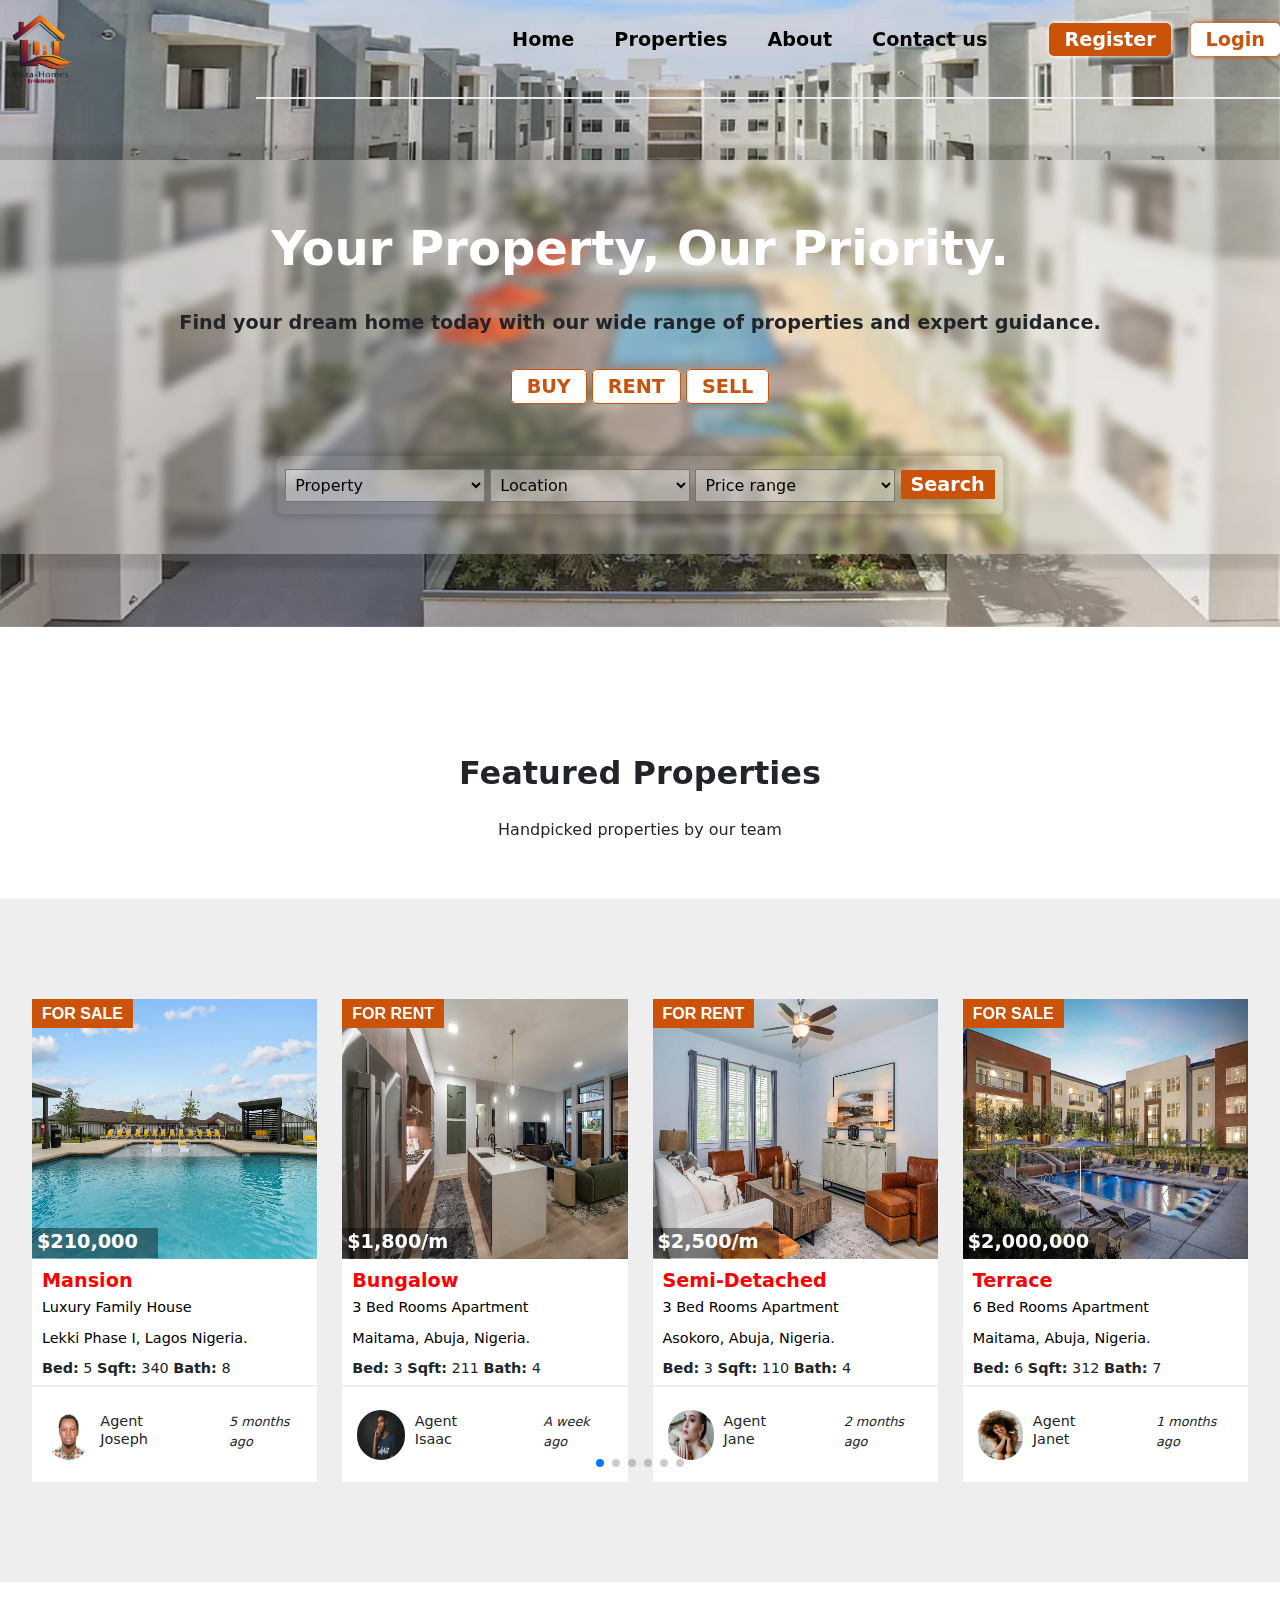
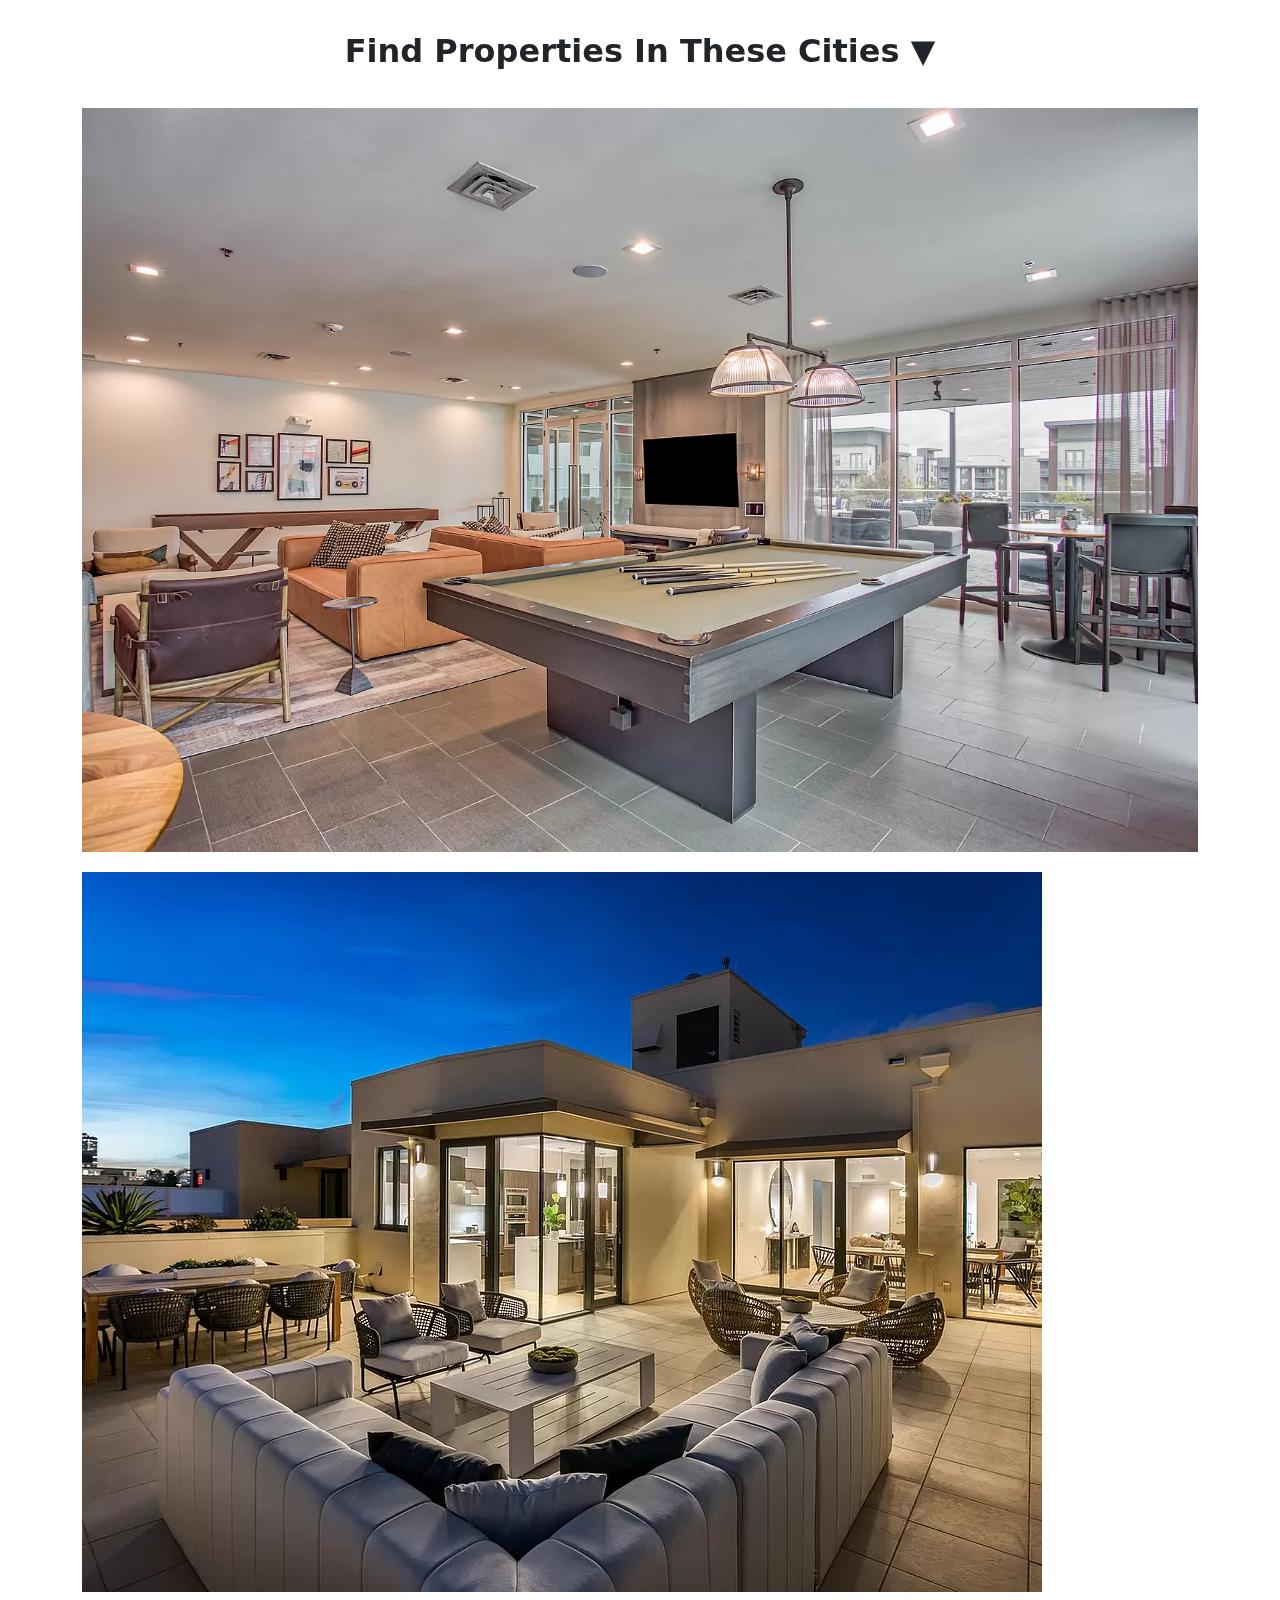
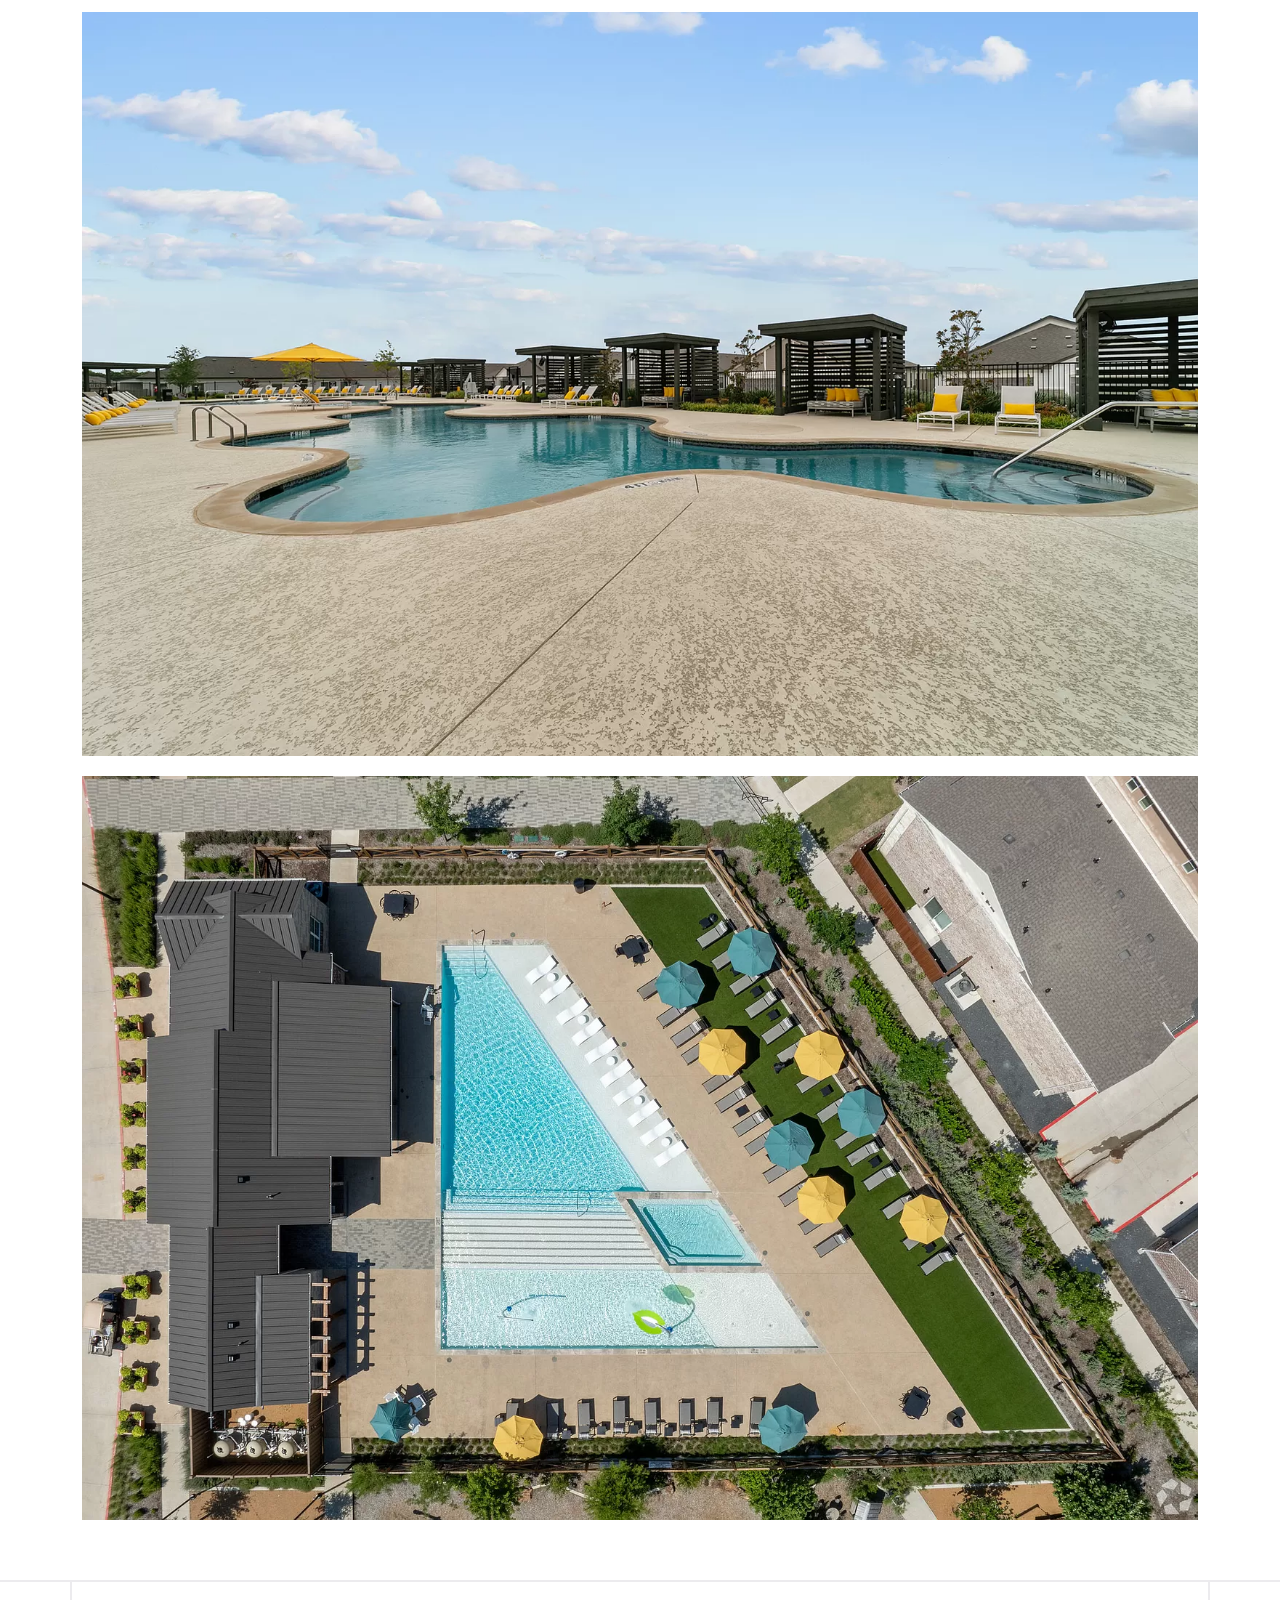
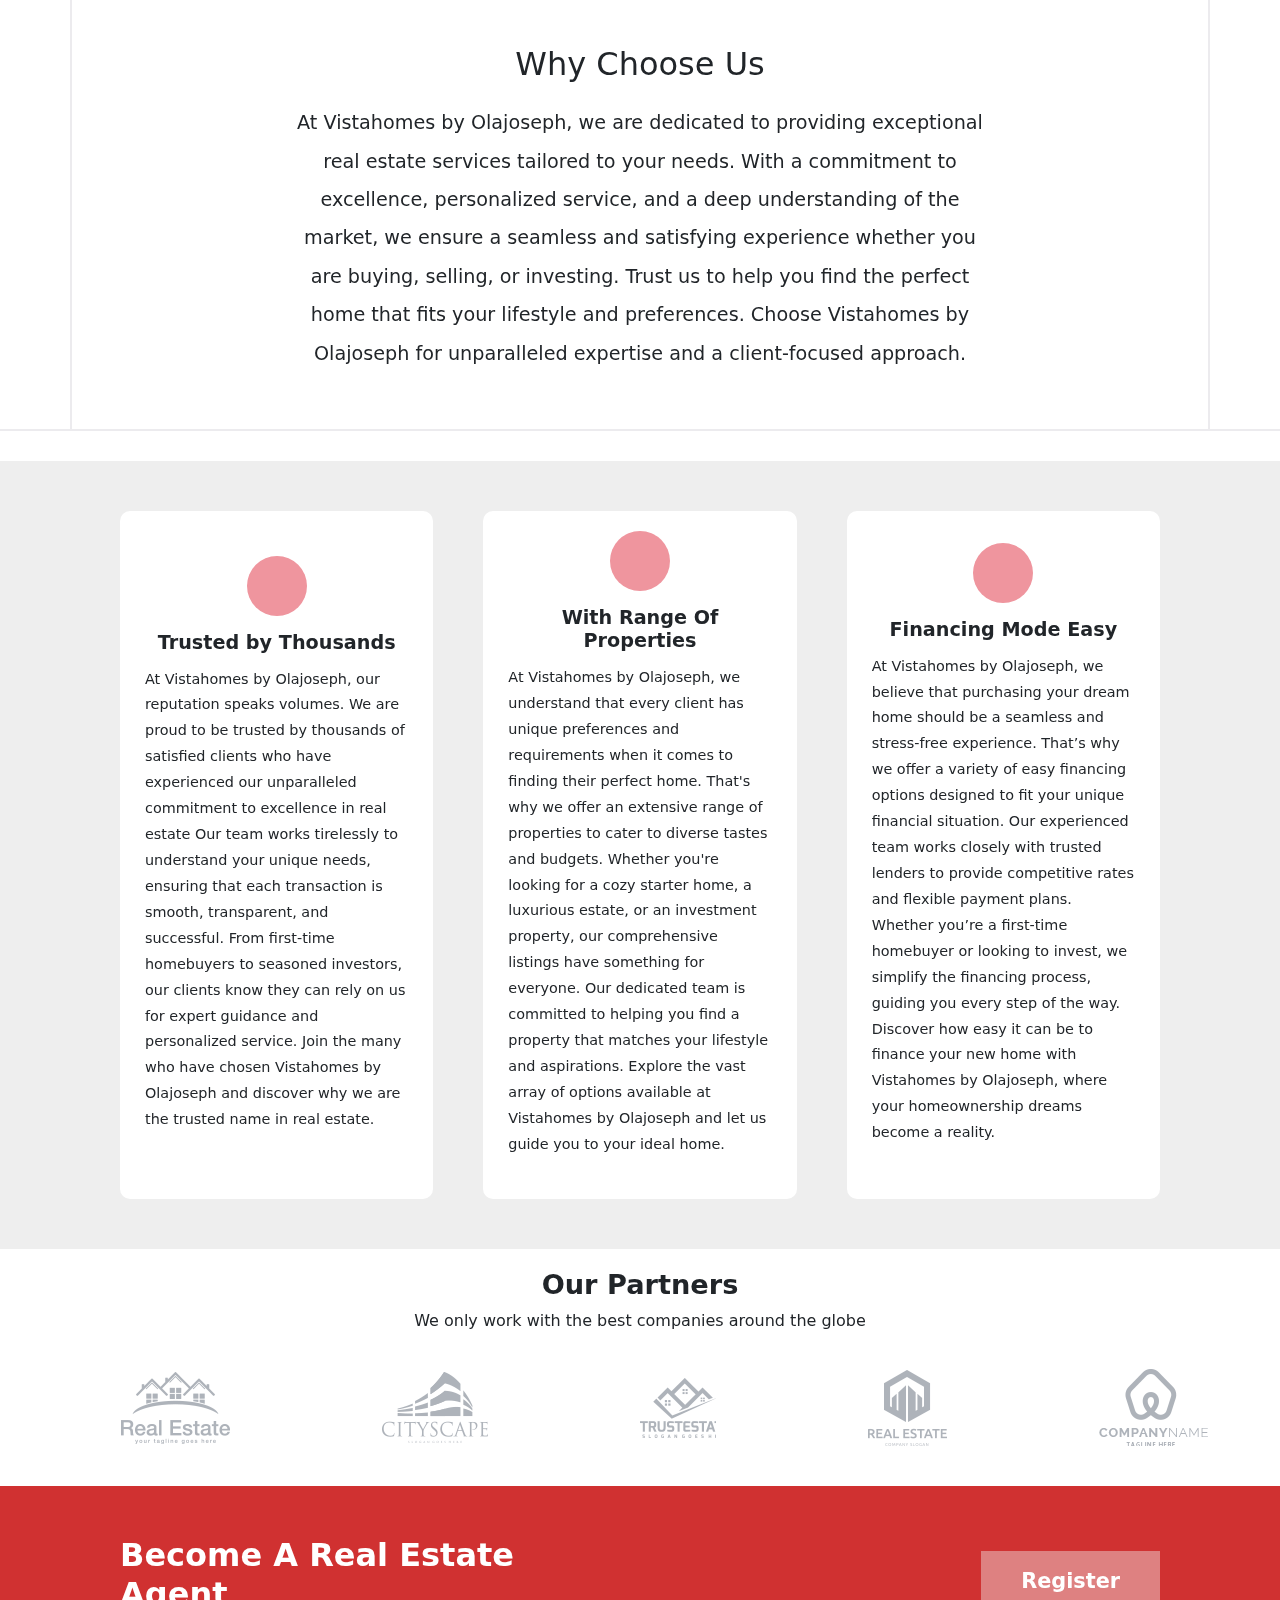
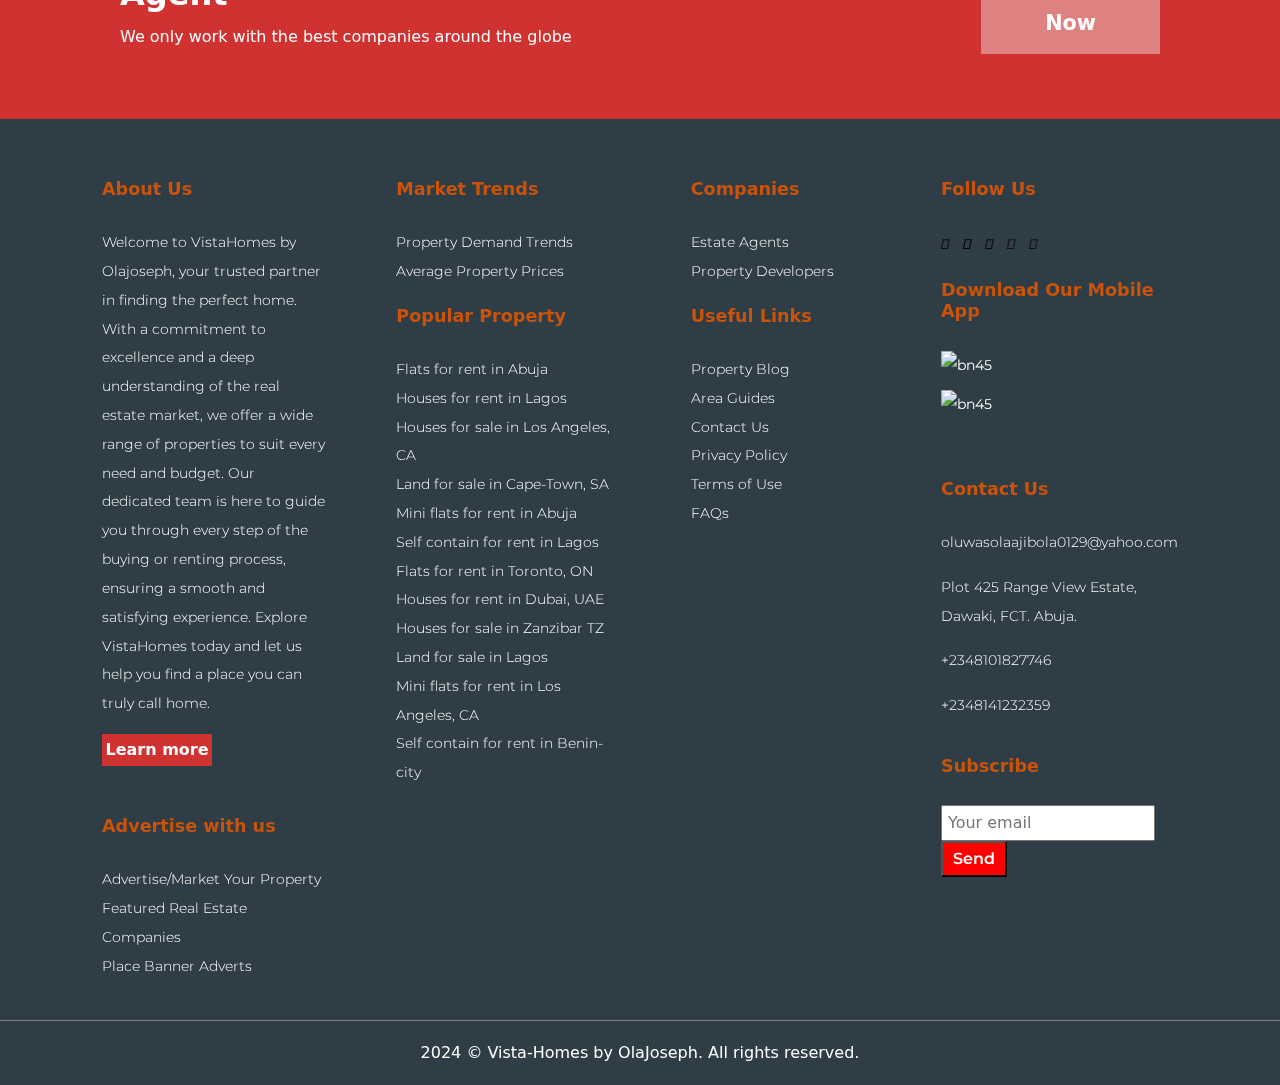
==== commit 5d373282: "index.html" ====
--- a/index.html
+++ b/index.html
@@ -489,7 +489,7 @@
                 <h2 class="text-xl">Become A Real Estate Agent</h2>
                 <p class="text-md">We only work with the best companies around the globe</p>
             </div>
-            <button type="button">Register Now</button>
+            <a href="./register.html"><button type="button">Register Now</button></a>
         </div>
     </section>
 
